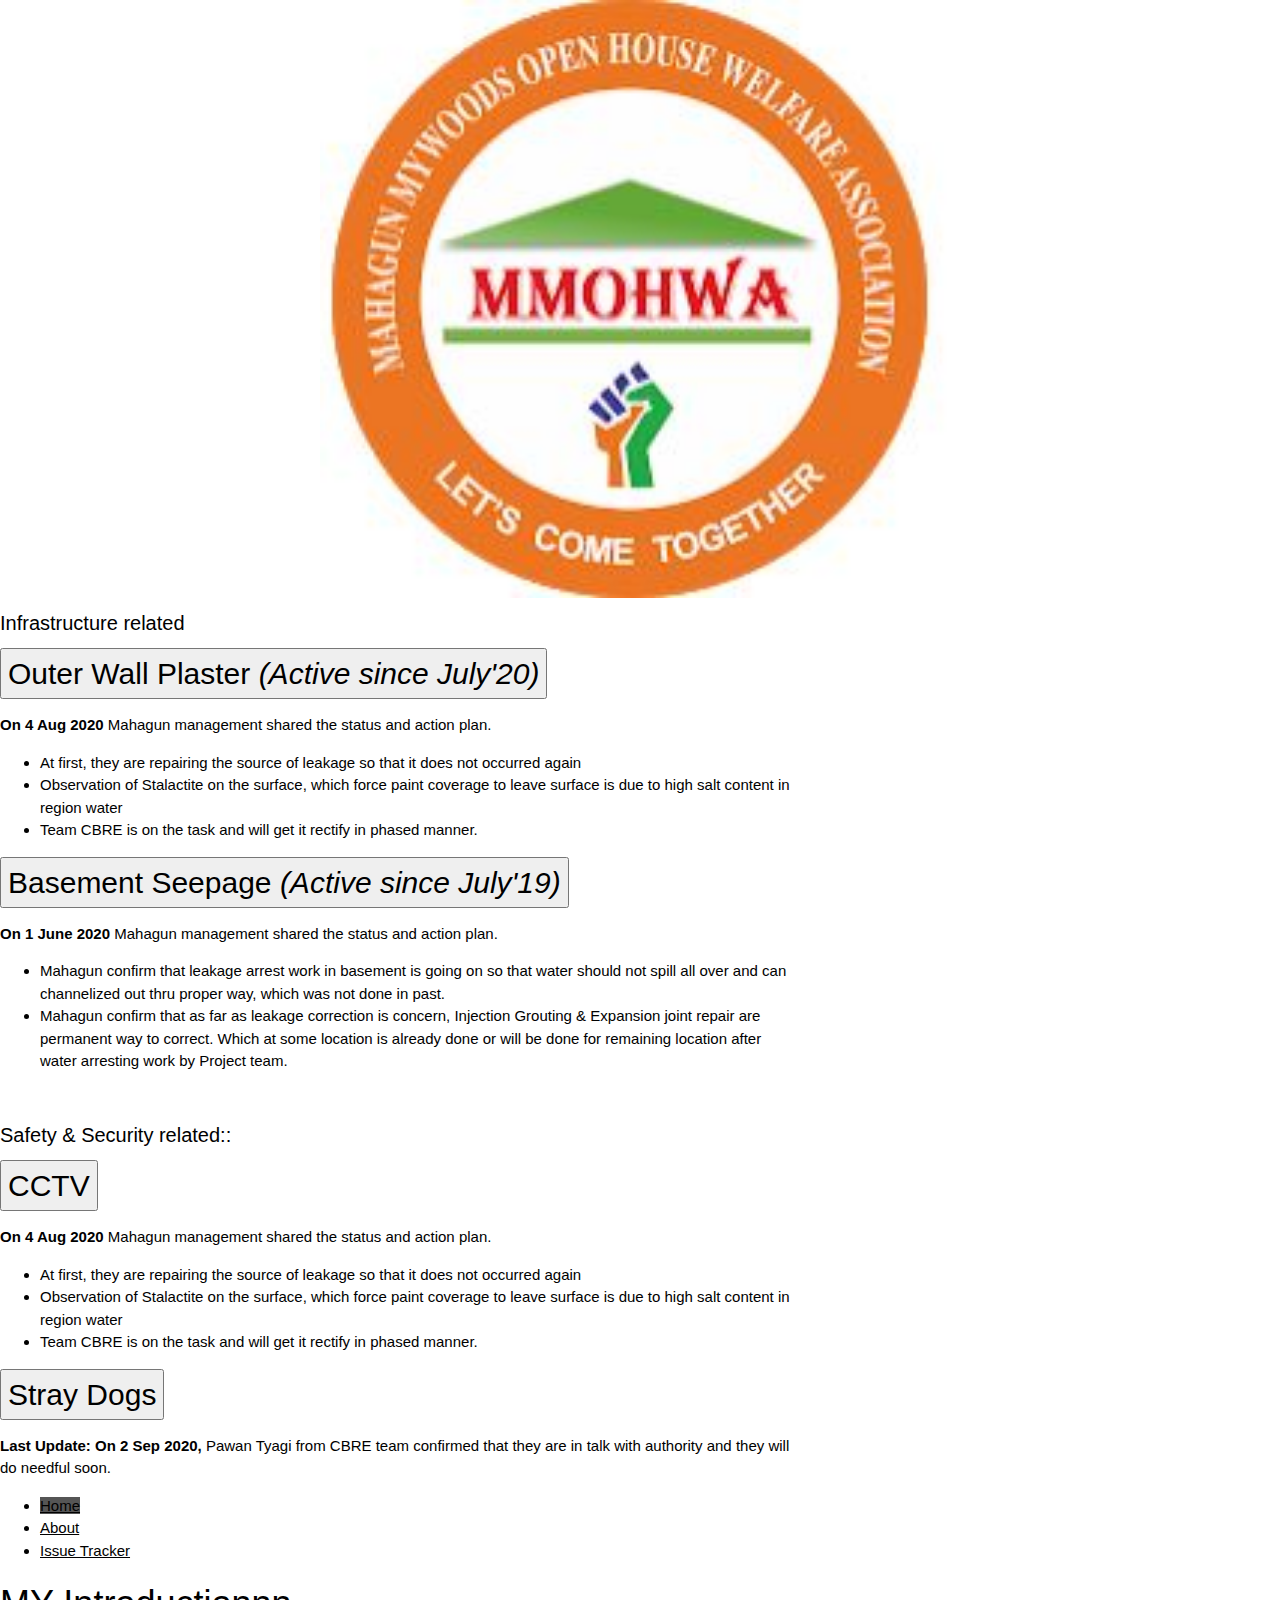
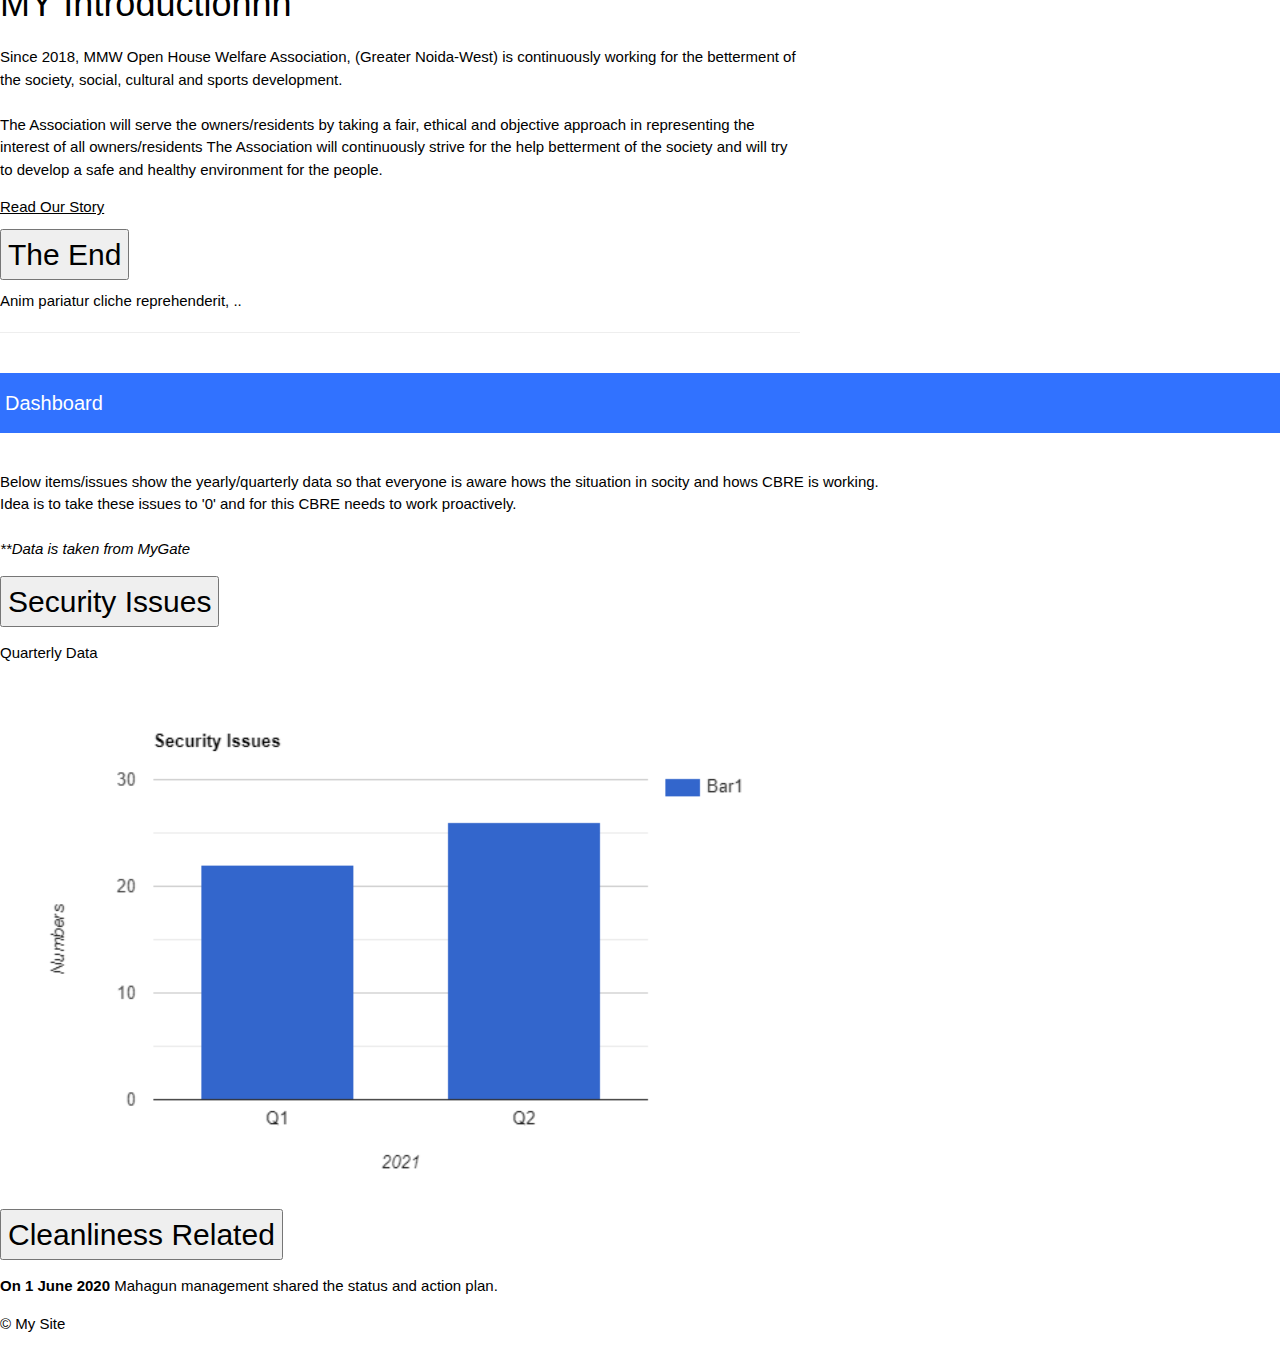
==== index.html @ 69f55abd "Update index.html" ====
<html lang="en">
  <head>
    <meta charset="UTF-8" />
    <meta name="viewport" content="width=device-width, initial-scale=1.0" />
    <title>MMOHWA</title>
    <link rel="stylesheet" href="https://stackpath.bootstrapcdn.com/bootstrap/5.0.0-alpha1/css/bootstrap.min.css" integrity="sha384-r4NyP46KrjDleawBgD5tp8Y7UzmLA05oM1iAEQ17CSuDqnUK2+k9luXQOfXJCJ4I" crossorigin="anonymous" />
    <link rel="stylesheet" href="custom.css" />
    <link rel="stylesheet" href="https://www.w3schools.com/w3css/4/w3.css">
    <style>
   .responsive {
  width: 100%;
  height: auto;
}

    .collapsible {
  background-color: #777;
  color: white;
  cursor: pointer;
  padding-top: 10px;
  padding-bottom: 10px;
  padding-left: 10px;
  padding-right: 10px;

  margin-top: 20px;
  margin-left: 20px;
  border: none;
  text-align: left;
  outline: none;
  font-size: 15px;
  
}

.active, .collapsible:hover {
  background-color: #555;
}

.content {
  padding: 0 18px;
  display: none;
  overflow: hidden;
  background-color: #f1f1f1;
  position: absolute;
}
    </style>

  </head>
  <body>
<img src="images/logo.JPG" alt="writeup" class="center">

<h4> Infrastructure related</h4>

<div class="container my-custom-container pt-3">     
      
  <div class="accordion" id="accordionExample">
    <div class="card">
      <div class="card-header" id="headingOne">
        <h2 class="mb-0">
          <button class="btn btn-link btn-block text-left" type="button" data-toggle="collapse" data-target="#collapseOne" aria-expanded="true" aria-controls="collapseOne">
            Outer Wall Plaster      <i>(Active since July'20)</i>
          </button>
        </h2>
      </div>

      <div id="collapseOne" class="collapse" aria-labelledby="headingOne" data-parent="#accordionExample">
        <div class="card-body">
          
<p>
<b>On 4 Aug 2020 </b> Mahagun management shared the status and action plan. </br>
<ul>

<li>At first, they are repairing the source of leakage so that it does not occurred again </li>

<li>Observation of Stalactite on the surface, which force paint coverage to leave surface is due to high salt content in region water </li>

<li>Team CBRE is on the task and will get it rectify in phased manner.</li>
</ul>  


</p>
        </div>
      </div>
    </div>


    <div class="card">
      <div class="card-header" id="headingTwo">
        <h2 class="mb-0">
          <button class="btn btn-link btn-block text-left collapsed" type="button" data-toggle="collapse" data-target="#collapseTwo" aria-expanded="false" aria-controls="collapseTwo">
            Basement Seepage      <i>(Active since July'19)</i>
          </button>
        </h2>
      </div>
      <div id="collapseTwo" class="collapse" aria-labelledby="headingTwo" data-parent="#accordionExample">
        <div class="card-body">
     <p>
<b>On 1 June 2020 </b> Mahagun management shared the status and action plan. </br>
<ul>

<li>Mahagun confirm that leakage arrest work in basement is going on so that water should not spill all over and can channelized out thru proper way, which was not done in past. </li>

<li>Mahagun confirm that as far as leakage correction is concern, Injection Grouting & Expansion joint repair are permanent way to correct. Which at some location is already done or will be done for remaining location after water arresting work by Project team. </li>


</ul>  


        </div>
      </div>
    </div>
    
    </div>
  </div>
</div>


</br>
<h4>
  Safety & Security related::
  </h4>
<div class="container my-custom-container pt-3">     

    <div class="accordion" id="accordionExample">
      <div class="card">
        <div class="card-header" id="headingFour">
          <h2 class="mb-0">
            <button class="btn btn-link btn-block text-left" type="button" data-toggle="collapse" data-target="#collapseFour" aria-expanded="true" aria-controls="collapseFour">
              CCTV
            </button>
          </h2>
        </div>

        <div id="collapseFour" class="collapse" aria-labelledby="headingFour" data-parent="#accordionExample">
          <div class="card-body">
            
<p>
  <b>On 4 Aug 2020 </b> Mahagun management shared the status and action plan. </br>
  <ul>

  <li>At first, they are repairing the source of leakage so that it does not occurred again </li>
  
  <li>Observation of Stalactite on the surface, which force paint coverage to leave surface is due to high salt content in region water </li>
  
  <li>Team CBRE is on the task and will get it rectify in phased manner.</li>
  </ul>  
  

</p>



          </div>
        </div>
      </div>
      <div class="card">
        <div class="card-header" id="headingFive">
          <h2 class="mb-0">
            <button class="btn btn-link btn-block text-left collapsed" type="button" data-toggle="collapse" data-target="#collapseFive" aria-expanded="false" aria-controls="collapseFive">
              Stray Dogs
            </button>
          </h2>
        </div>
        <div id="collapseFive" class="collapse" aria-labelledby="headingFive" data-parent="#accordionExample">
          <div class="card-body">
       <p>
  <b>Last Update: On 2 Sep 2020, </b> Pawan Tyagi from CBRE team confirmed that they are in talk with authority and they will do needful soon. </br>
   

          </div>
        </div>
      </div>
      
      </div>
    </div>
  </div>
  

    <div class="container my-custom-container pt-3">
      <nav class="mb-3">
        <ul class="nav nav-tabs justify-content-center">
          <li class="nav-item">
            <a class="nav-link active" href="#">Home</a>
          </li>
          <li class="nav-item">
            <a class="nav-link" href="about.html">About</a>
          </li>
          <li class="nav-item">
            <a class="nav-link" href="animals.html">Issue Tracker</a>
          </li>
        </ul>
      </nav>

      <div class="row">
        <div class="col-md-7">
          <h1>MY Introductionnn</h1>
          <p>Since 2018, MMW Open House Welfare Association, (Greater Noida-West) is  continuously working for the betterment of the society, social, cultural and sports development.  </br></br>

The Association will serve the owners/residents by taking a fair, ethical and objective approach in representing the interest of all owners/residents The Association will continuously strive for the help betterment of the society and will try to develop a safe and healthy environment for the people.</p>
          
          <a href="about.html" class="btn btn-primary btn-lg">Read Our Story</a>
        </div>
        <div class="col-md-5 text-center pt-5">
          
        </div>
      </div>
    </div>

    <div class="container my-custom-container pt-3">
      <div class="accordion" id="accordionExample">
      


            <!-- 1 div aur close ---JavaScript and dependencies -->

       
        <div class="card">
          <div class="card-header" id="headingThree">
            <h2 class="mb-0">
              <button class="btn btn-link btn-block text-left collapsed" type="button" data-toggle="collapse" data-target="#collapseThree" aria-expanded="false" aria-controls="collapseThree">
                The End
              </button>
            </h2>
          </div>
          <div id="collapseThree" class="collapse" aria-labelledby="headingThree" data-parent="#accordionExample">
            <div class="card-body">
              Anim pariatur cliche reprehenderit, ..
              <hr />
              
            </div>
          </div>
        </div>
      </div>
    </div>    

    <div class="a">
      <h4> Dashboard</h4>
      </div>
    </br>
    <p> Below items/issues show the yearly/quarterly data so that everyone is aware hows the situation in socity and hows CBRE is working. </br>
      Idea is to take these issues to '0' and for this CBRE needs to work proactively.</br> </br>
      <i>**Data is taken from MyGate </i></p>

    <div class="container my-custom-container pt-3">     
      
      <div class="accordion" id="accordionExample">
        <div class="card">
          <div class="card-header" id="headingSix">
            <h2 class="mb-0">
              <button class="btn btn-link btn-block text-left" type="button" data-toggle="collapse" data-target="#collapseSix" aria-expanded="true" aria-controls="collapseSix">
                Security Issues
              </button>
            </h2>
          </div>
    
          <div id="collapseSix" class="collapse" aria-labelledby="headingSix" data-parent="#accordionExample">
            <div class="card-body">
              
    <p>
     Quarterly Data </br>
        </p>
        <img src="images/bar-graph.png" alt="Nature" class="responsive">
            </div>
          </div>
        </div>
    
    
        <div class="card">
          <div class="card-header" id="headingSeven">
            <h2 class="mb-0">
              <button class="btn btn-link btn-block text-left collapsed" type="button" data-toggle="collapse" data-target="#collapseSeven" aria-expanded="false" aria-controls="collapseSeven">
                Cleanliness Related
              </button>
            </h2>
          </div>
          <div id="collapseSeven" class="collapse" aria-labelledby="headingSeven" data-parent="#accordionExample">
            <div class="card-body">
         <p>
    <b>On 1 June 2020 </b> Mahagun management shared the status and action plan. </br>
   
    
    
            </div>
          </div>
        </div>
        
        </div>
      </div>
    </div>



      <footer class="border-top mt-5 py-4 text-center text-muted small">
        <p>&copy; My Site</p>
      </footer>

    <!-- JavaScript and dependencies -->
    <script src="https://cdn.jsdelivr.net/npm/popper.js@1.16.0/dist/umd/popper.min.js" integrity="sha384-Q6E9RHvbIyZFJoft+2mJbHaEWldlvI9IOYy5n3zV9zzTtmI3UksdQRVvoxMfooAo" crossorigin="anonymous"></script>
    <script src="https://stackpath.bootstrapcdn.com/bootstrap/5.0.0-alpha1/js/bootstrap.min.js" integrity="sha384-oesi62hOLfzrys4LxRF63OJCXdXDipiYWBnvTl9Y9/TRlw5xlKIEHpNyvvDShgf/" crossorigin="anonymous"></script>
  </body>
</html>
---- custom.css ----
.my-bg-photo {
  background: url('images/banner-bg.jpg') no-repeat;
  background-size: cover;
  background-position: center center;
  position: relative;
}
.center {
  display: block;
  margin-left: auto;
  margin-right: auto;
  width: 50%;
}

.my-bg-photo * {
  position: relative;
  z-index: 10;
}

.my-bg-photo:before {
  content: " ";
  position: absolute;
  z-index: 1;
  top: 0;
  bottom: 0;
  left: 0;
  right: 0;
  background-color: #000;
  opacity: .65;
}

.my-custom-container {
  max-width: 800px;
}

.accordion .btn-link:focus {
  box-shadow: none;
}

.my-drawing {
  transition: all .33s ease-out;
}

.my-drawing:hover {
  transform: scale(1.054) rotate(15deg);
}

.a {
  background-color: rgba(0, 81, 255, 0.808);
padding: 5px;
text-align: left;
  color: white;
  margin-top: 40px;
}
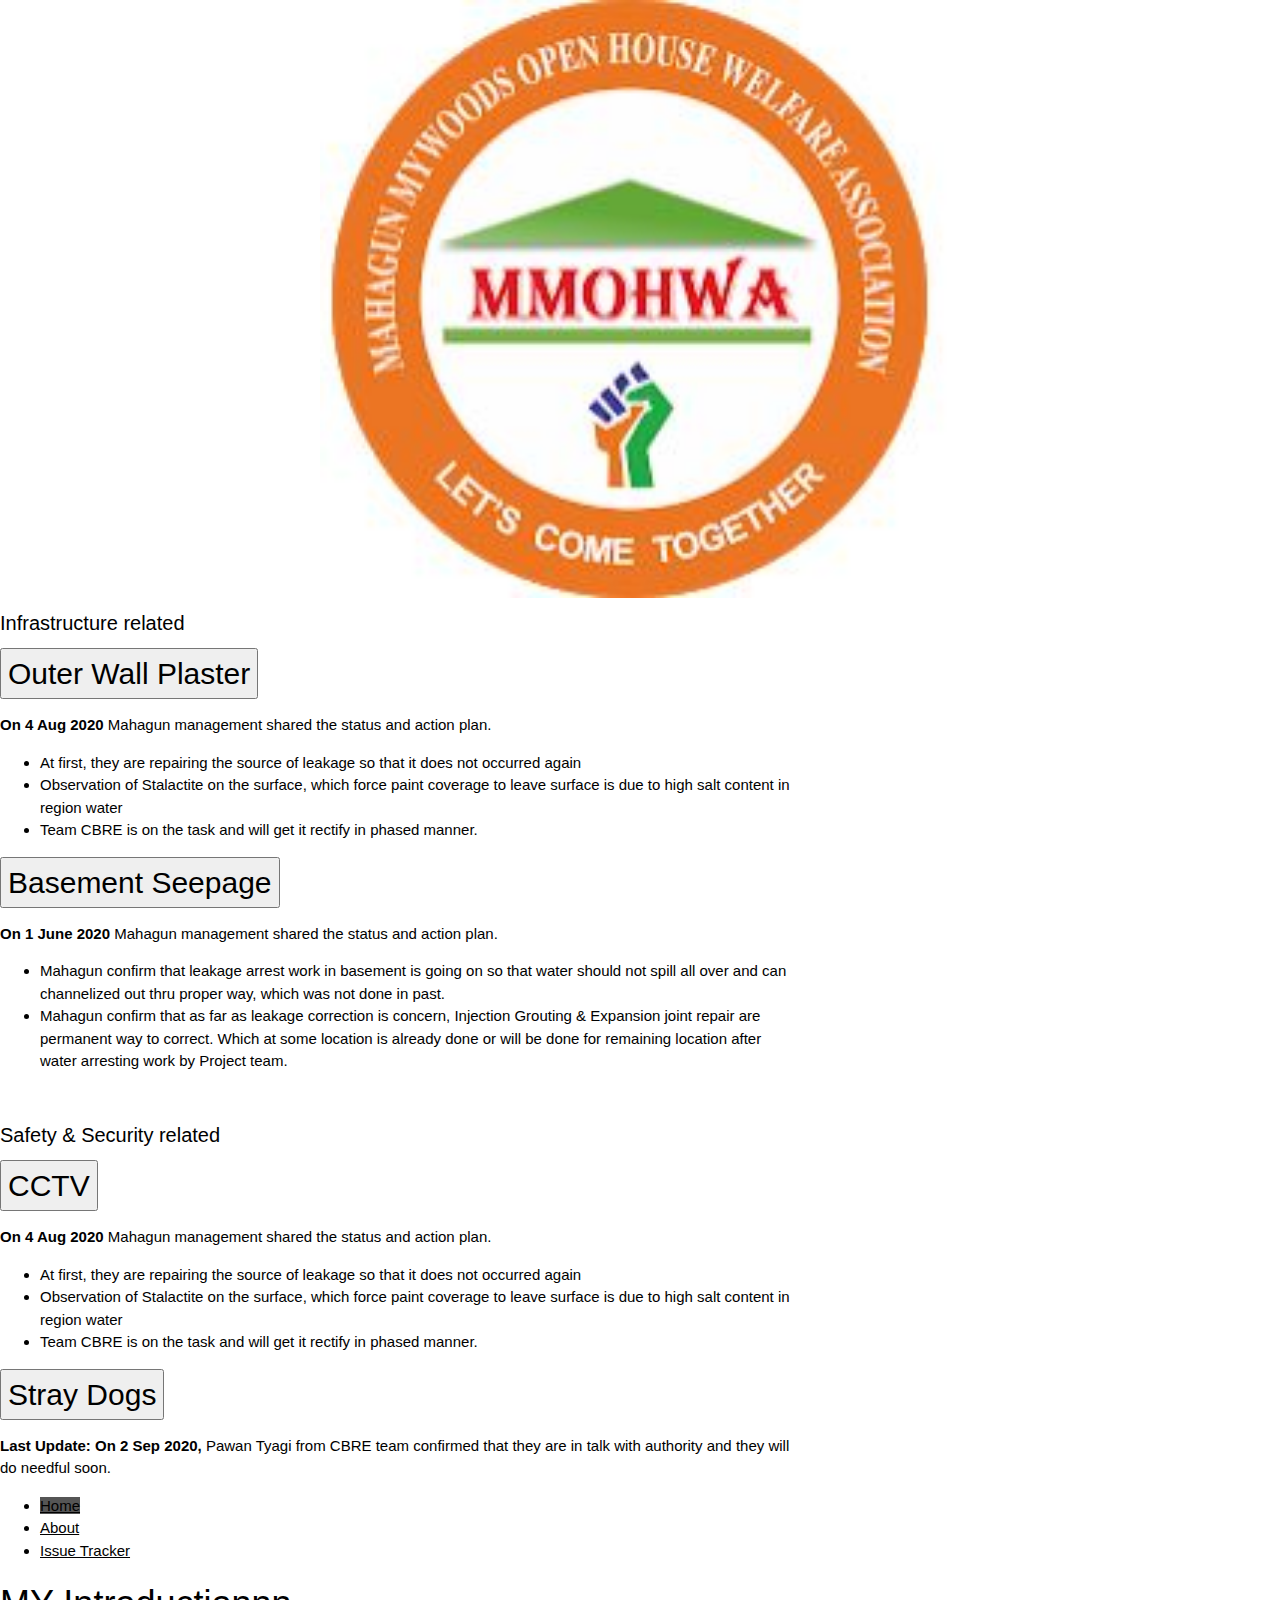
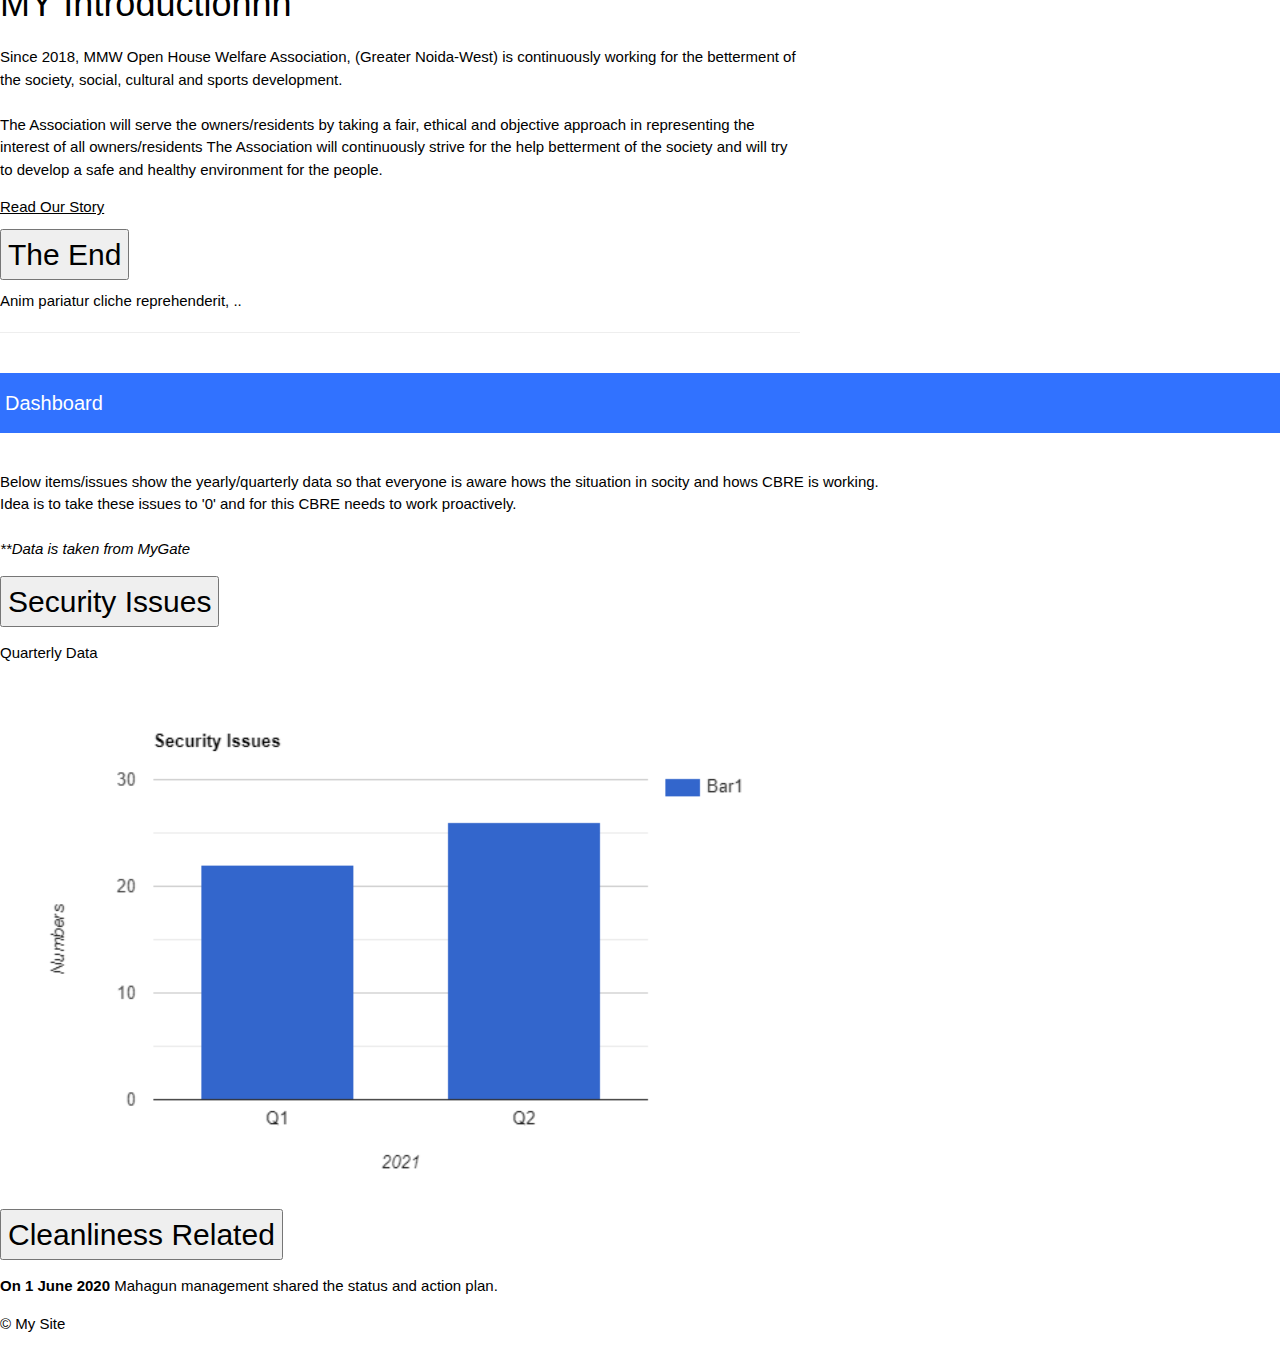
==== commit 3275aa5c: "Update index.html" ====
--- a/index.html
+++ b/index.html
@@ -56,7 +56,7 @@
       <div class="card-header" id="headingOne">
         <h2 class="mb-0">
           <button class="btn btn-link btn-block text-left" type="button" data-toggle="collapse" data-target="#collapseOne" aria-expanded="true" aria-controls="collapseOne">
-            Outer Wall Plaster      <i>(Active since July'20)</i>
+            Outer Wall Plaster     
           </button>
         </h2>
       </div>
@@ -86,7 +86,7 @@
       <div class="card-header" id="headingTwo">
         <h2 class="mb-0">
           <button class="btn btn-link btn-block text-left collapsed" type="button" data-toggle="collapse" data-target="#collapseTwo" aria-expanded="false" aria-controls="collapseTwo">
-            Basement Seepage      <i>(Active since July'19)</i>
+            Basement Seepage      
           </button>
         </h2>
       </div>
@@ -115,7 +115,7 @@
 
 </br>
 <h4>
-  Safety & Security related::
+  Safety & Security related
   </h4>
 <div class="container my-custom-container pt-3">     
 
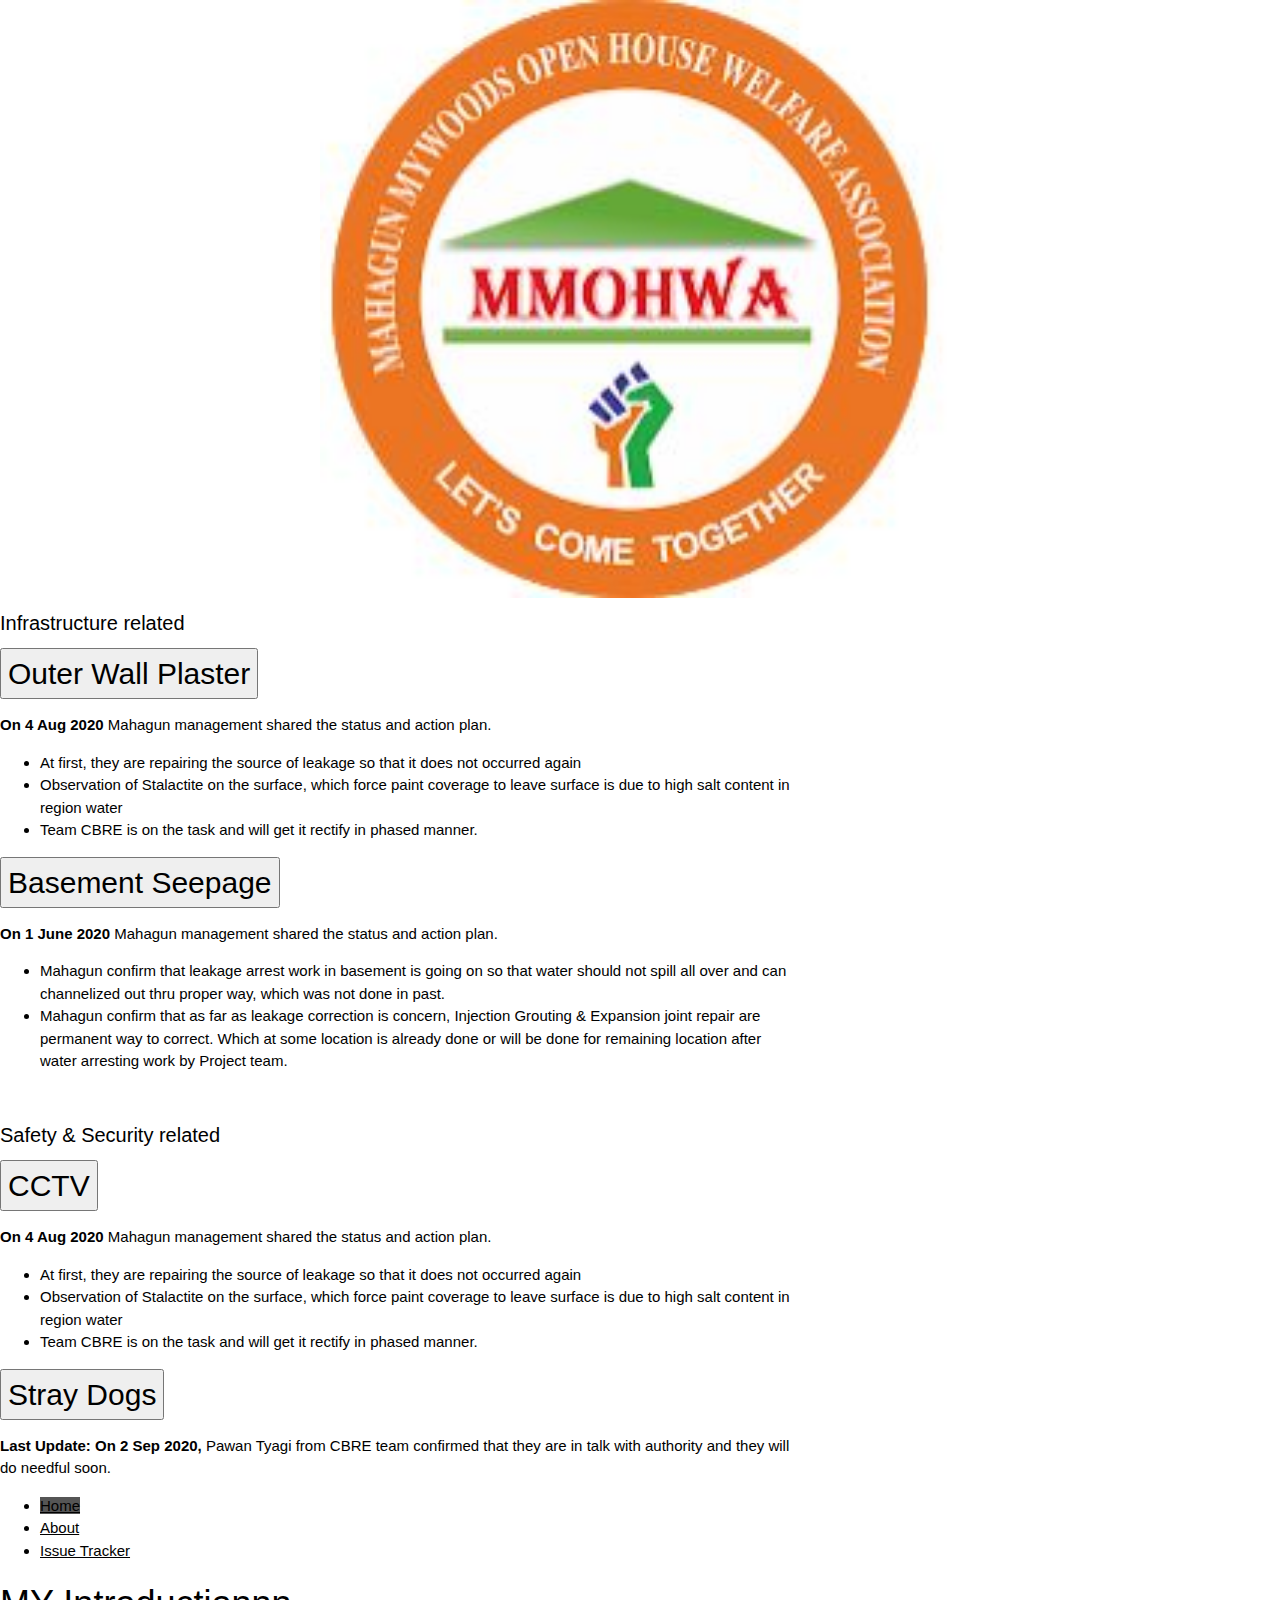
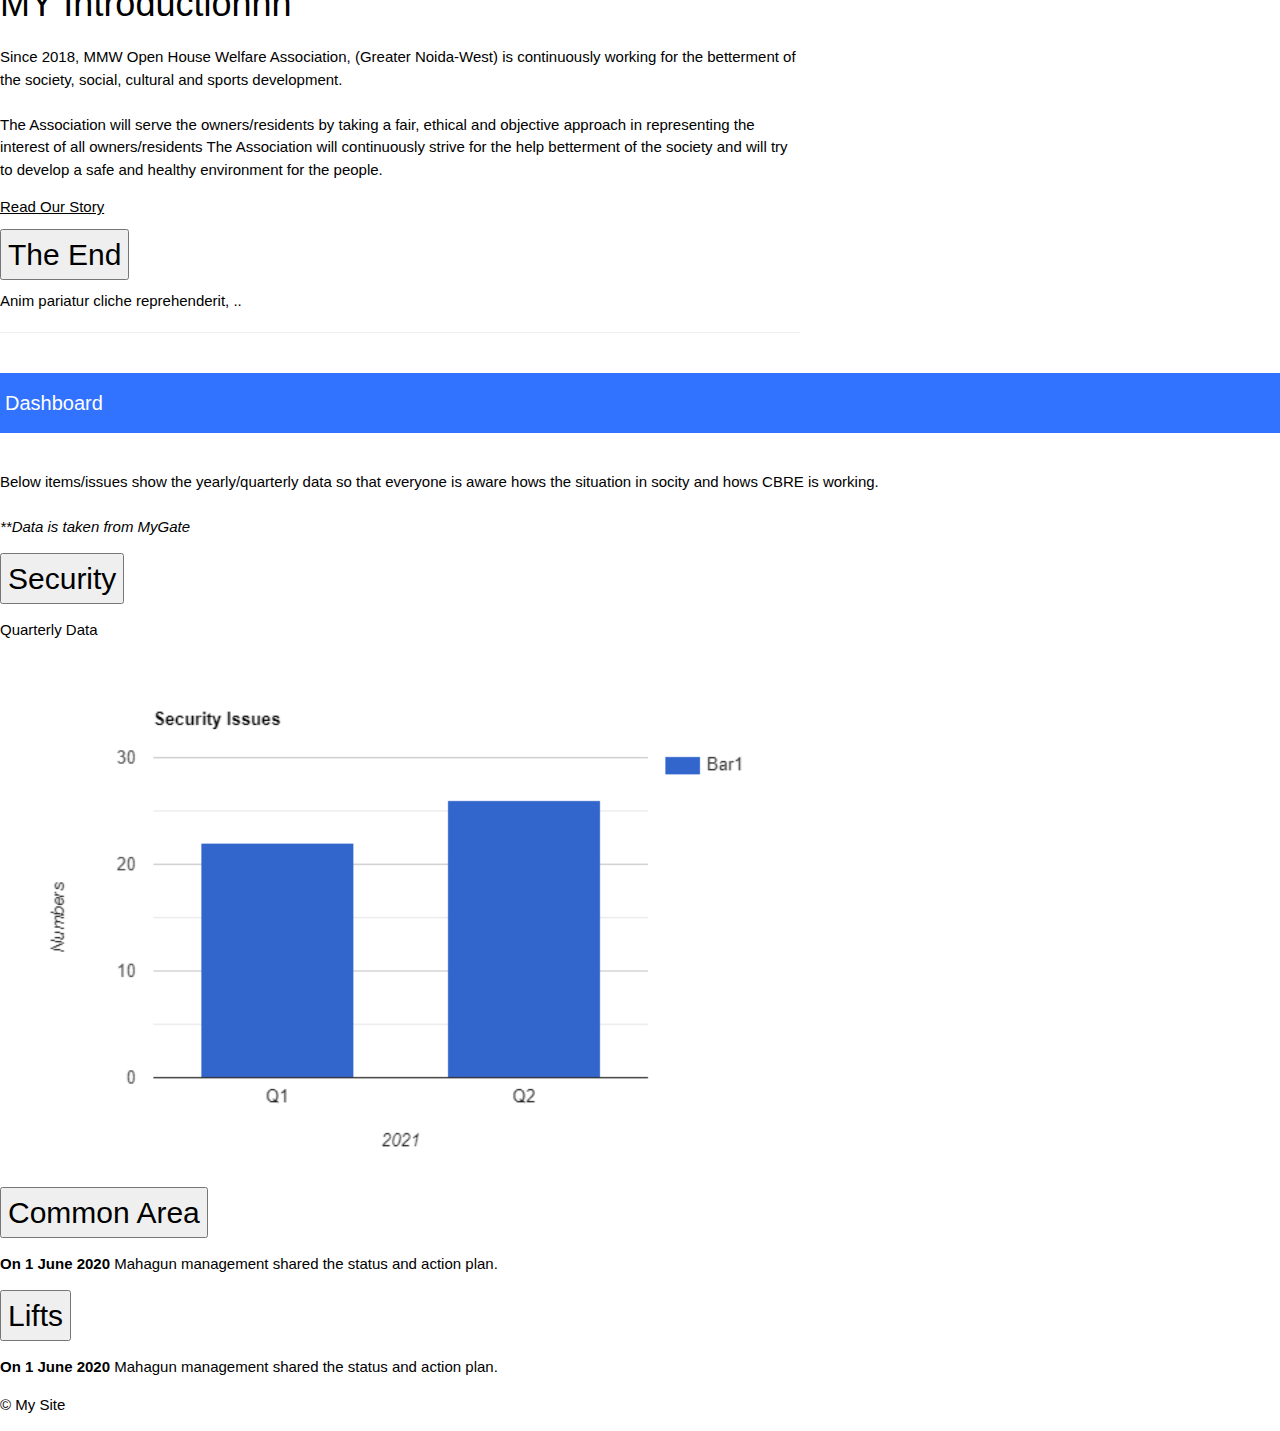
==== commit d1e0dc25: "Update index.html" ====
--- a/index.html
+++ b/index.html
@@ -235,8 +235,8 @@
       <h4> Dashboard</h4>
       </div>
     </br>
-    <p> Below items/issues show the yearly/quarterly data so that everyone is aware hows the situation in socity and hows CBRE is working. </br>
-      Idea is to take these issues to '0' and for this CBRE needs to work proactively.</br> </br>
+    <p> Below items/issues show the yearly/quarterly data so that everyone is aware hows the situation in socity and hows CBRE is working. </br></br>
+      
       <i>**Data is taken from MyGate </i></p>
 
     <div class="container my-custom-container pt-3">     
@@ -246,7 +246,7 @@
           <div class="card-header" id="headingSix">
             <h2 class="mb-0">
               <button class="btn btn-link btn-block text-left" type="button" data-toggle="collapse" data-target="#collapseSix" aria-expanded="true" aria-controls="collapseSix">
-                Security Issues
+                Security 
               </button>
             </h2>
           </div>
@@ -267,7 +267,7 @@
           <div class="card-header" id="headingSeven">
             <h2 class="mb-0">
               <button class="btn btn-link btn-block text-left collapsed" type="button" data-toggle="collapse" data-target="#collapseSeven" aria-expanded="false" aria-controls="collapseSeven">
-                Cleanliness Related
+                Common Area
               </button>
             </h2>
           </div>
@@ -281,6 +281,20 @@
             </div>
           </div>
         </div>
+
+        <div class="card">
+          <div class="card-header" id="headingEight">
+            <h2 class="mb-0">
+              <button class="btn btn-link btn-block text-left collapsed" type="button" data-toggle="collapse" data-target="#collapseEight" aria-expanded="false" aria-controls="collapseEight">
+                Lifts
+              </button>
+            </h2>
+          </div>
+          <div id="collapseEight" class="collapse" aria-labelledby="headingEight" data-parent="#accordionExample">
+            <div class="card-body">
+         <p>
+    <b>On 1 June 2020 </b> Mahagun management shared the status and action plan. </br>
+   
         
         </div>
       </div>
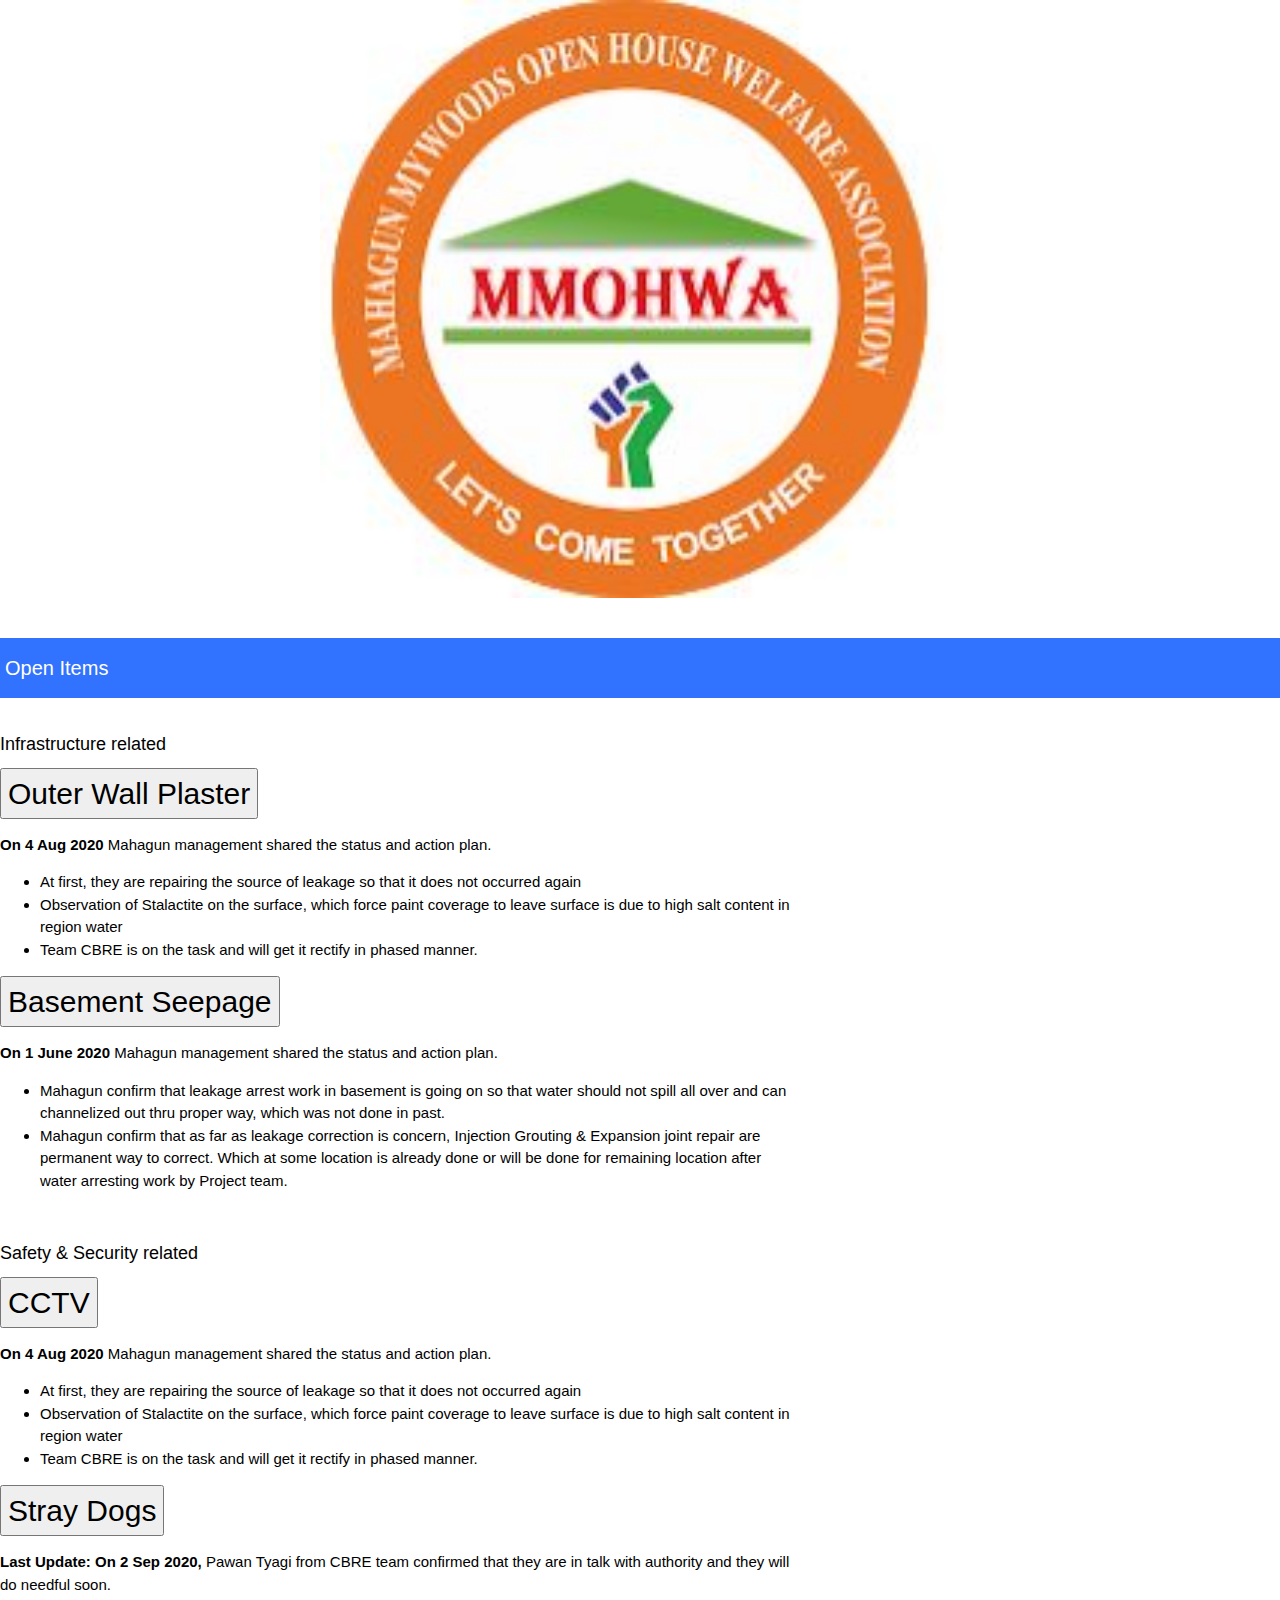
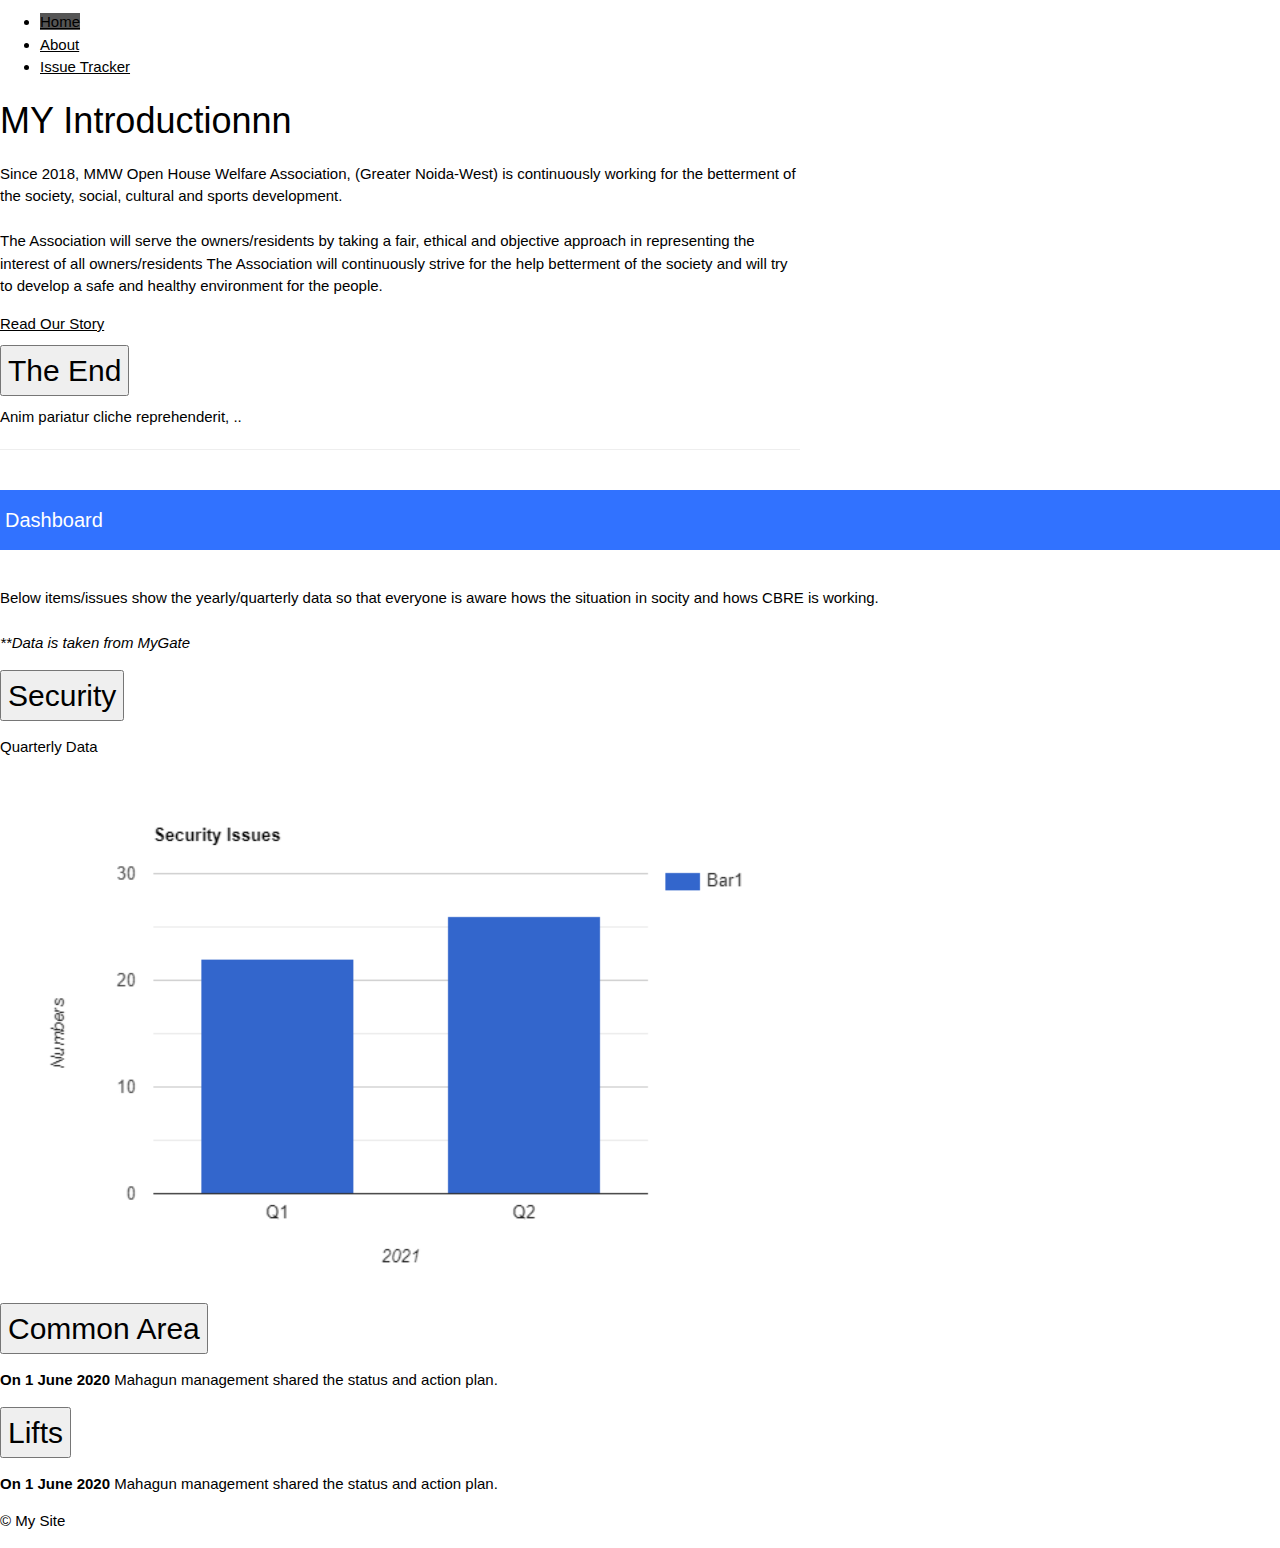
==== commit 0d9c657d: "Update index.html" ====
--- a/index.html
+++ b/index.html
@@ -47,7 +47,12 @@
   <body>
 <img src="images/logo.JPG" alt="writeup" class="center">
 
-<h4> Infrastructure related</h4>
+<div class="a">
+  <h4> Open Items</h4>
+  </div>
+</br>
+
+<h5> Infrastructure related</h5>
 
 <div class="container my-custom-container pt-3">     
       
@@ -114,9 +119,9 @@
 
 
 </br>
-<h4>
+<h5>
   Safety & Security related
-  </h4>
+  </h5>
 <div class="container my-custom-container pt-3">     
 
     <div class="accordion" id="accordionExample">
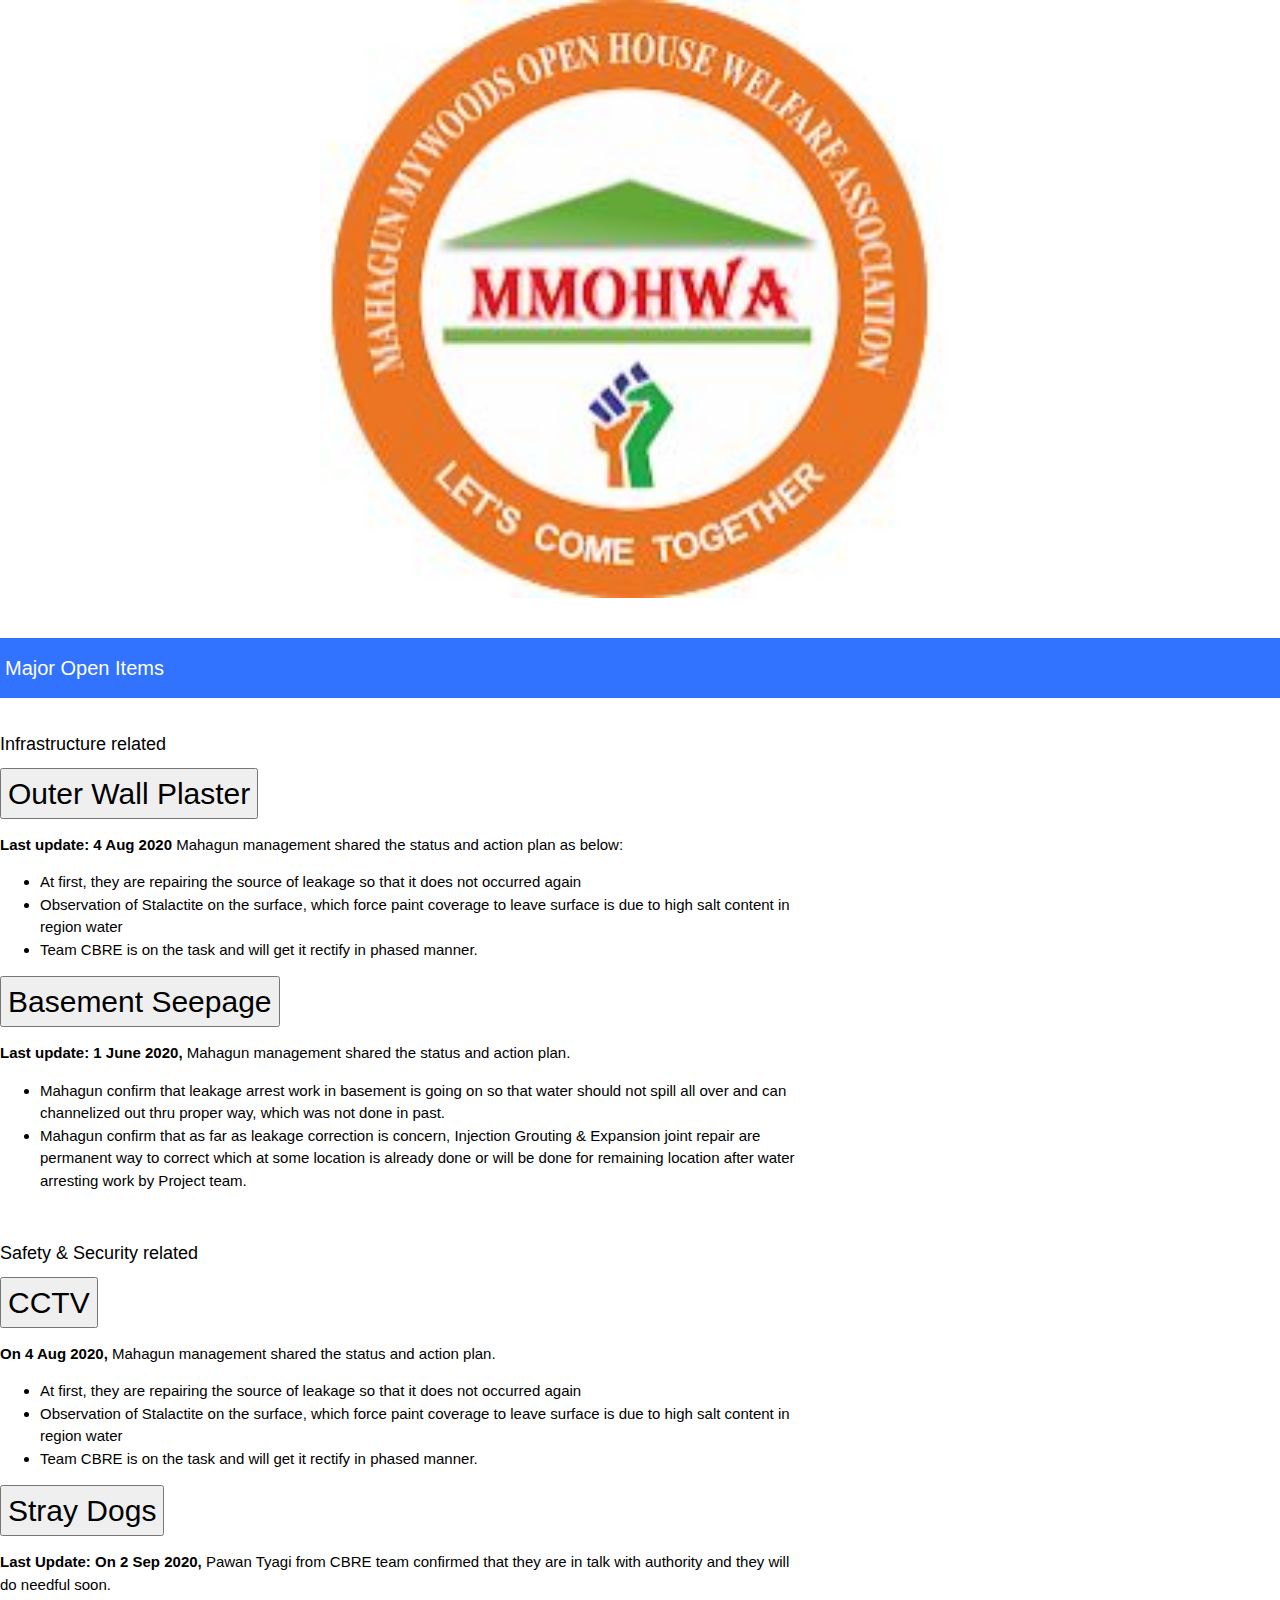
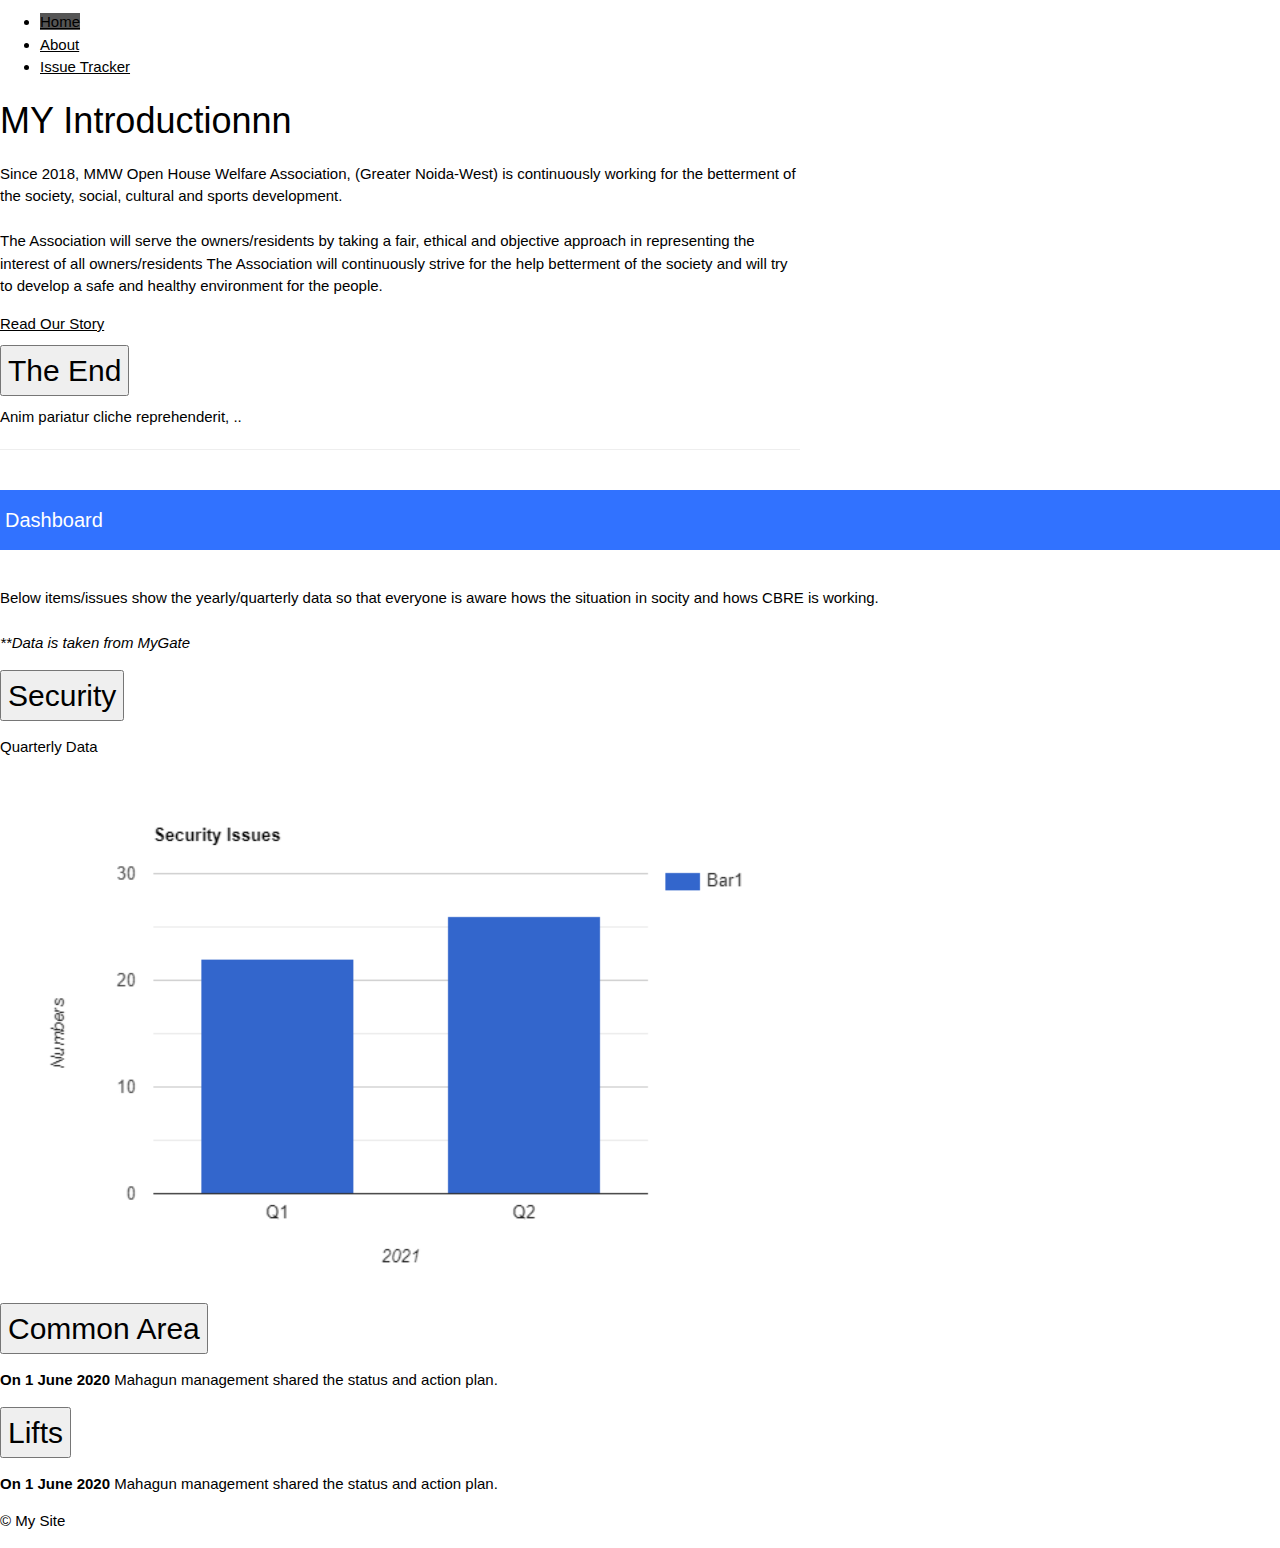
==== commit 38865d67: "Update index.html" ====
--- a/index.html
+++ b/index.html
@@ -48,7 +48,7 @@
 <img src="images/logo.JPG" alt="writeup" class="center">
 
 <div class="a">
-  <h4> Open Items</h4>
+  <h4> Major Open Items</h4>
   </div>
 </br>
 
@@ -70,7 +70,7 @@
         <div class="card-body">
           
 <p>
-<b>On 4 Aug 2020 </b> Mahagun management shared the status and action plan. </br>
+<b>Last update: 4 Aug 2020 </b> Mahagun management shared the status and action plan as below: </br>
 <ul>
 
 <li>At first, they are repairing the source of leakage so that it does not occurred again </li>
@@ -98,12 +98,12 @@
       <div id="collapseTwo" class="collapse" aria-labelledby="headingTwo" data-parent="#accordionExample">
         <div class="card-body">
      <p>
-<b>On 1 June 2020 </b> Mahagun management shared the status and action plan. </br>
+<b>Last update: 1 June 2020, </b> Mahagun management shared the status and action plan. </br>
 <ul>
 
 <li>Mahagun confirm that leakage arrest work in basement is going on so that water should not spill all over and can channelized out thru proper way, which was not done in past. </li>
 
-<li>Mahagun confirm that as far as leakage correction is concern, Injection Grouting & Expansion joint repair are permanent way to correct. Which at some location is already done or will be done for remaining location after water arresting work by Project team. </li>
+<li>Mahagun confirm that as far as leakage correction is concern, Injection Grouting & Expansion joint repair are permanent way to correct which at some location is already done or will be done for remaining location after water arresting work by Project team. </li>
 
 
 </ul>  
@@ -138,7 +138,7 @@
           <div class="card-body">
             
 <p>
-  <b>On 4 Aug 2020 </b> Mahagun management shared the status and action plan. </br>
+  <b>On 4 Aug 2020, </b> Mahagun management shared the status and action plan. </br>
   <ul>
 
   <li>At first, they are repairing the source of leakage so that it does not occurred again </li>
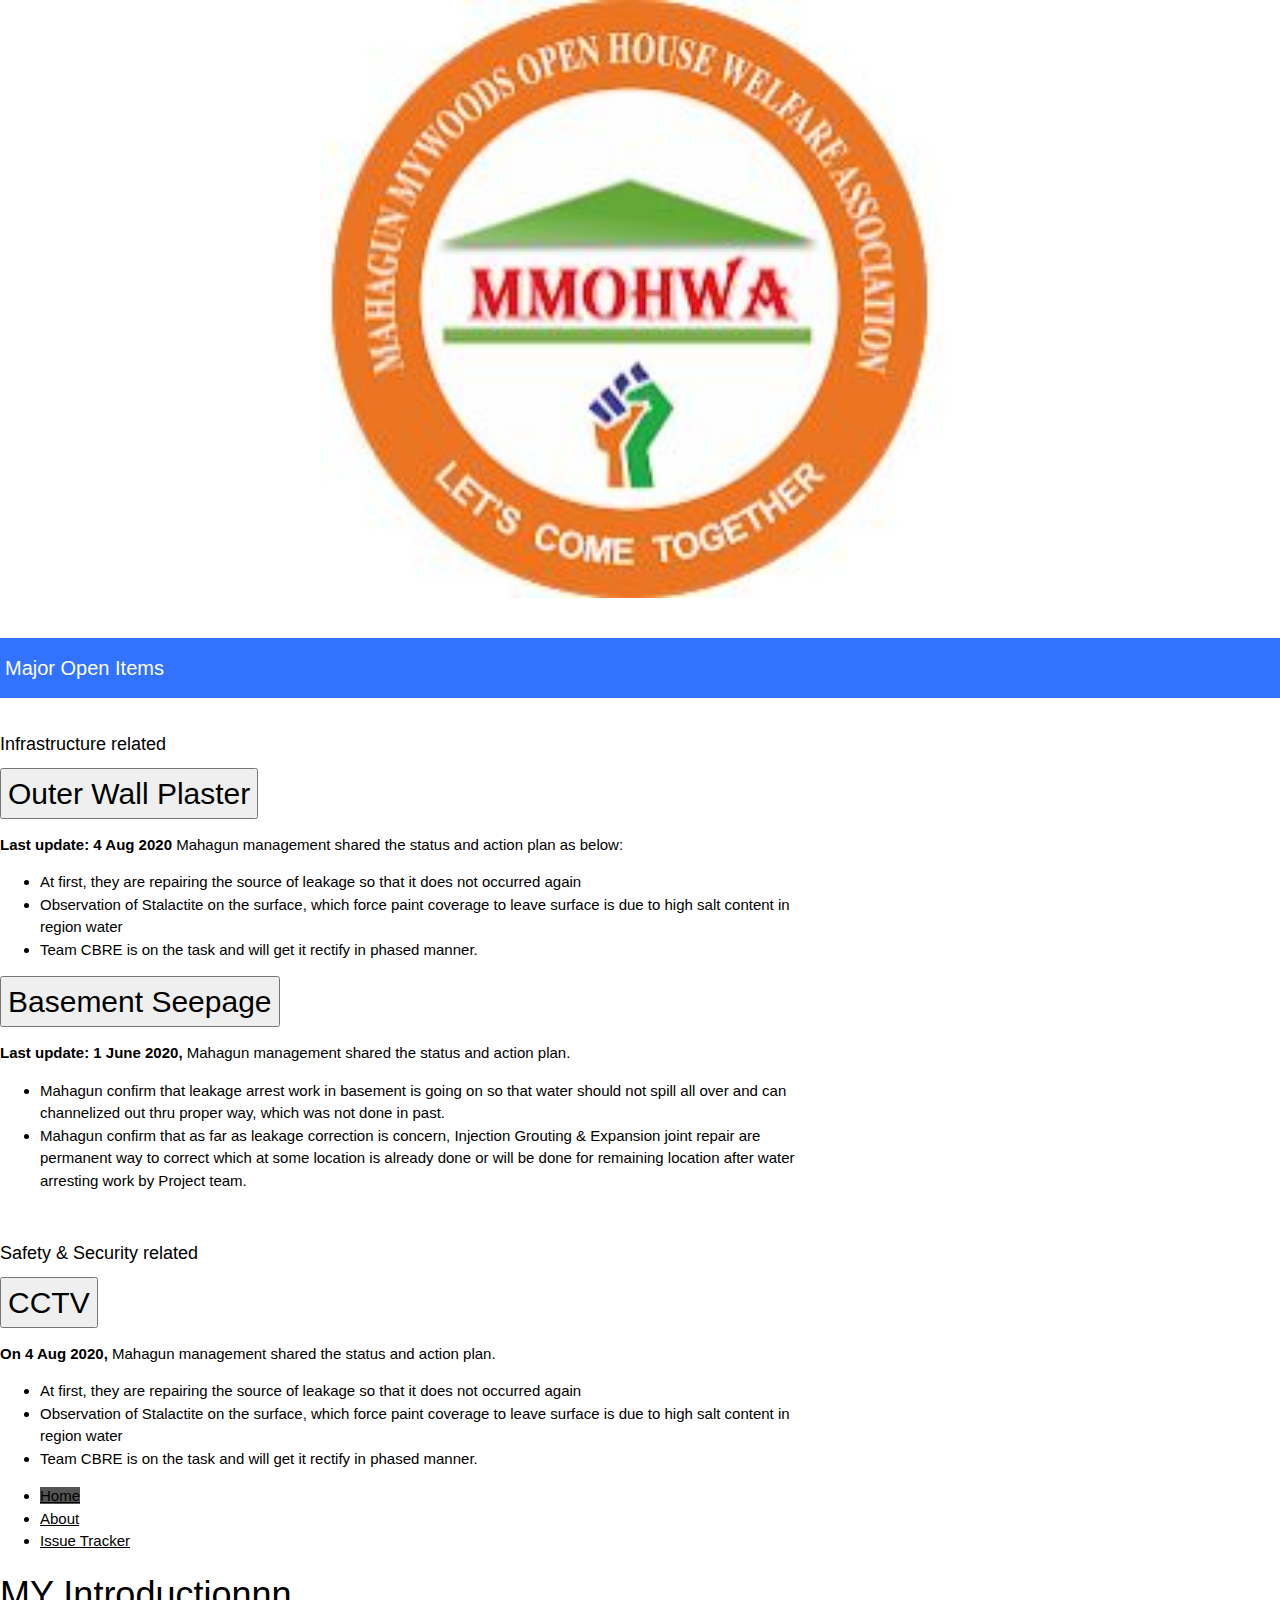
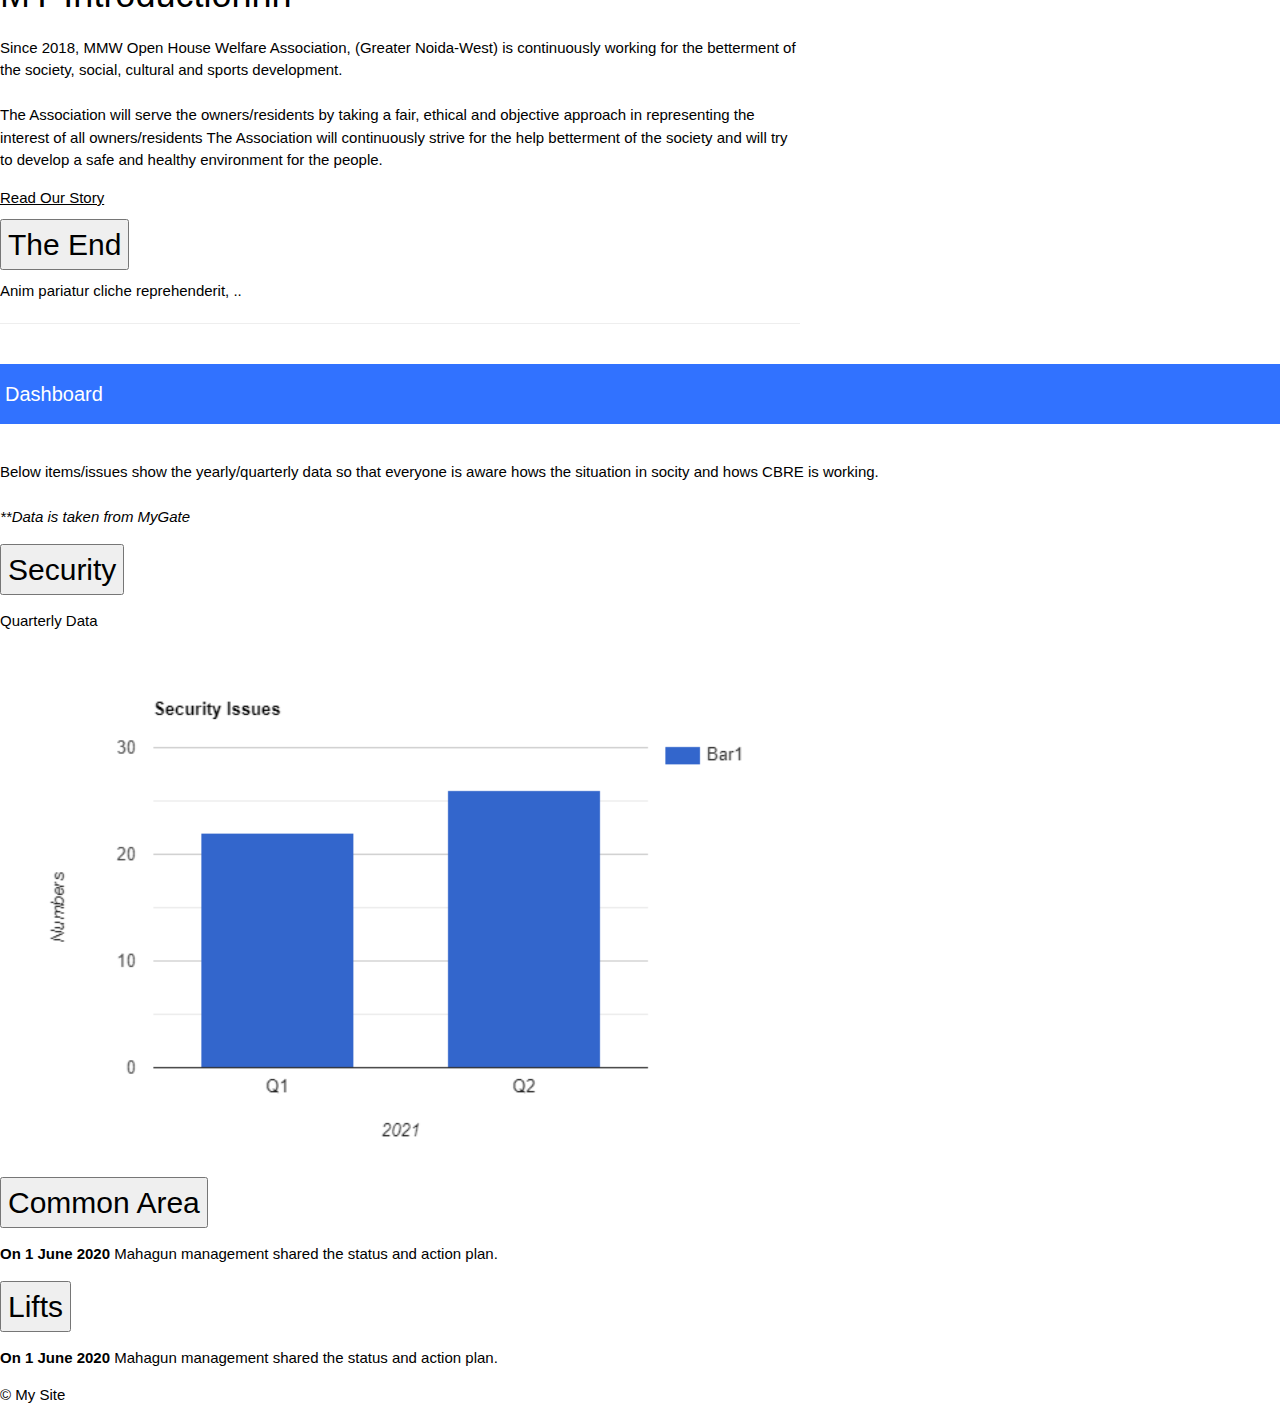
==== commit dcb9a9b3: "Update index.html" ====
--- a/index.html
+++ b/index.html
@@ -156,23 +156,7 @@
           </div>
         </div>
       </div>
-      <div class="card">
-        <div class="card-header" id="headingFive">
-          <h2 class="mb-0">
-            <button class="btn btn-link btn-block text-left collapsed" type="button" data-toggle="collapse" data-target="#collapseFive" aria-expanded="false" aria-controls="collapseFive">
-              Stray Dogs
-            </button>
-          </h2>
-        </div>
-        <div id="collapseFive" class="collapse" aria-labelledby="headingFive" data-parent="#accordionExample">
-          <div class="card-body">
-       <p>
-  <b>Last Update: On 2 Sep 2020, </b> Pawan Tyagi from CBRE team confirmed that they are in talk with authority and they will do needful soon. </br>
-   
-
-          </div>
-        </div>
-      </div>
+
       
       </div>
     </div>
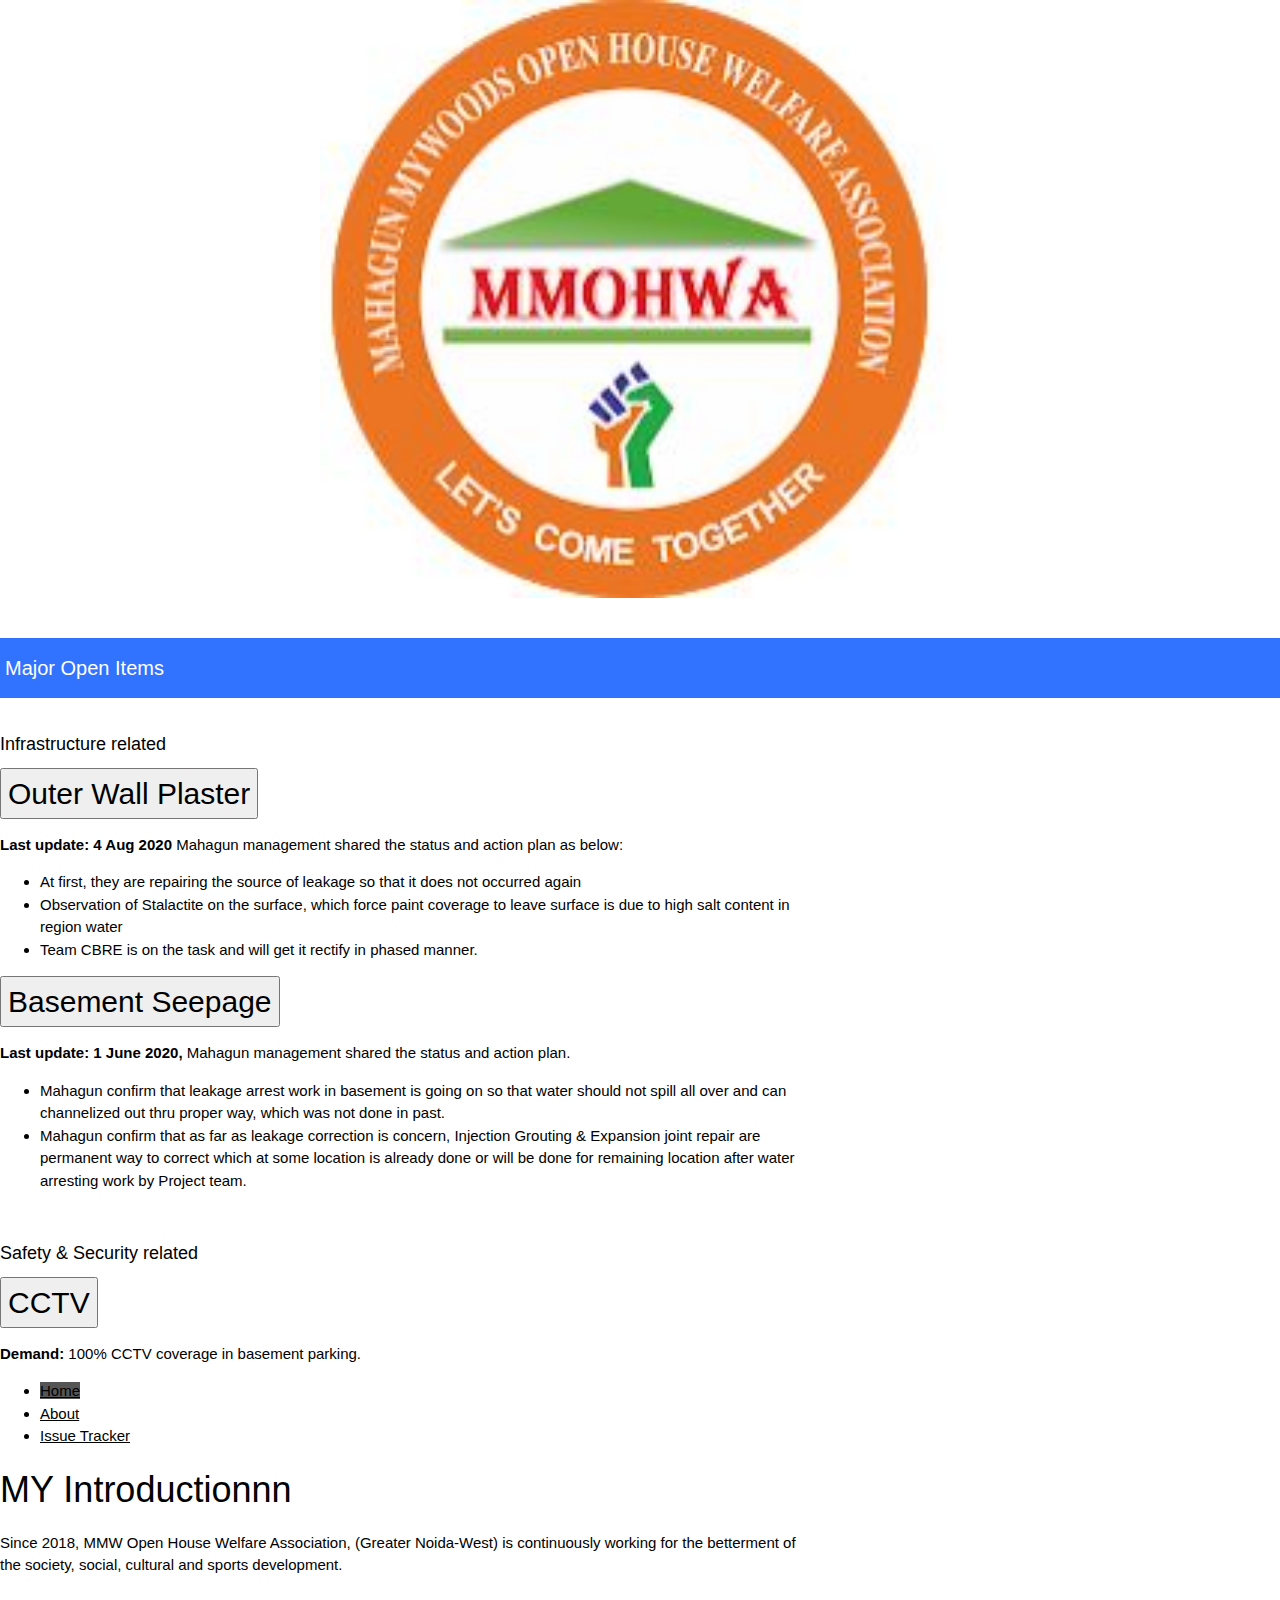
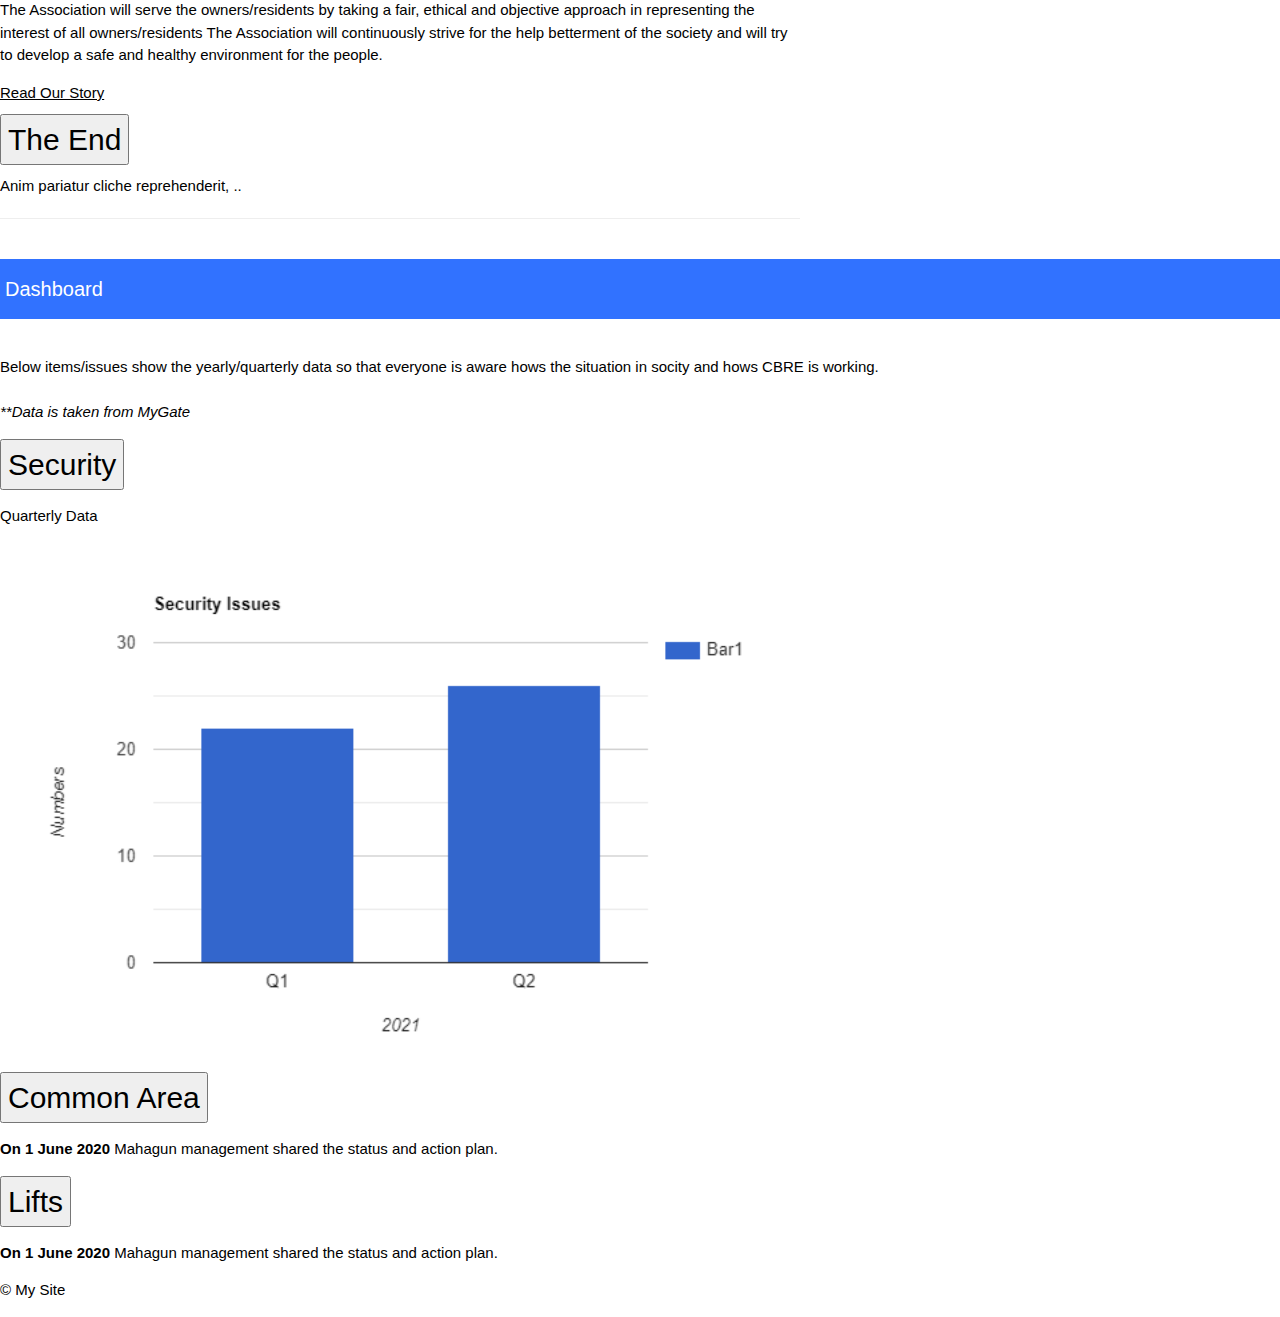
==== commit 9a3e78cb: "Update index.html" ====
--- a/index.html
+++ b/index.html
@@ -138,15 +138,8 @@
           <div class="card-body">
             
 <p>
-  <b>On 4 Aug 2020, </b> Mahagun management shared the status and action plan. </br>
-  <ul>
-
-  <li>At first, they are repairing the source of leakage so that it does not occurred again </li>
-  
-  <li>Observation of Stalactite on the surface, which force paint coverage to leave surface is due to high salt content in region water </li>
-  
-  <li>Team CBRE is on the task and will get it rectify in phased manner.</li>
-  </ul>  
+  <b>Demand:</b> 100% CCTV coverage in basement parking. </br>
+
   
 
 </p>
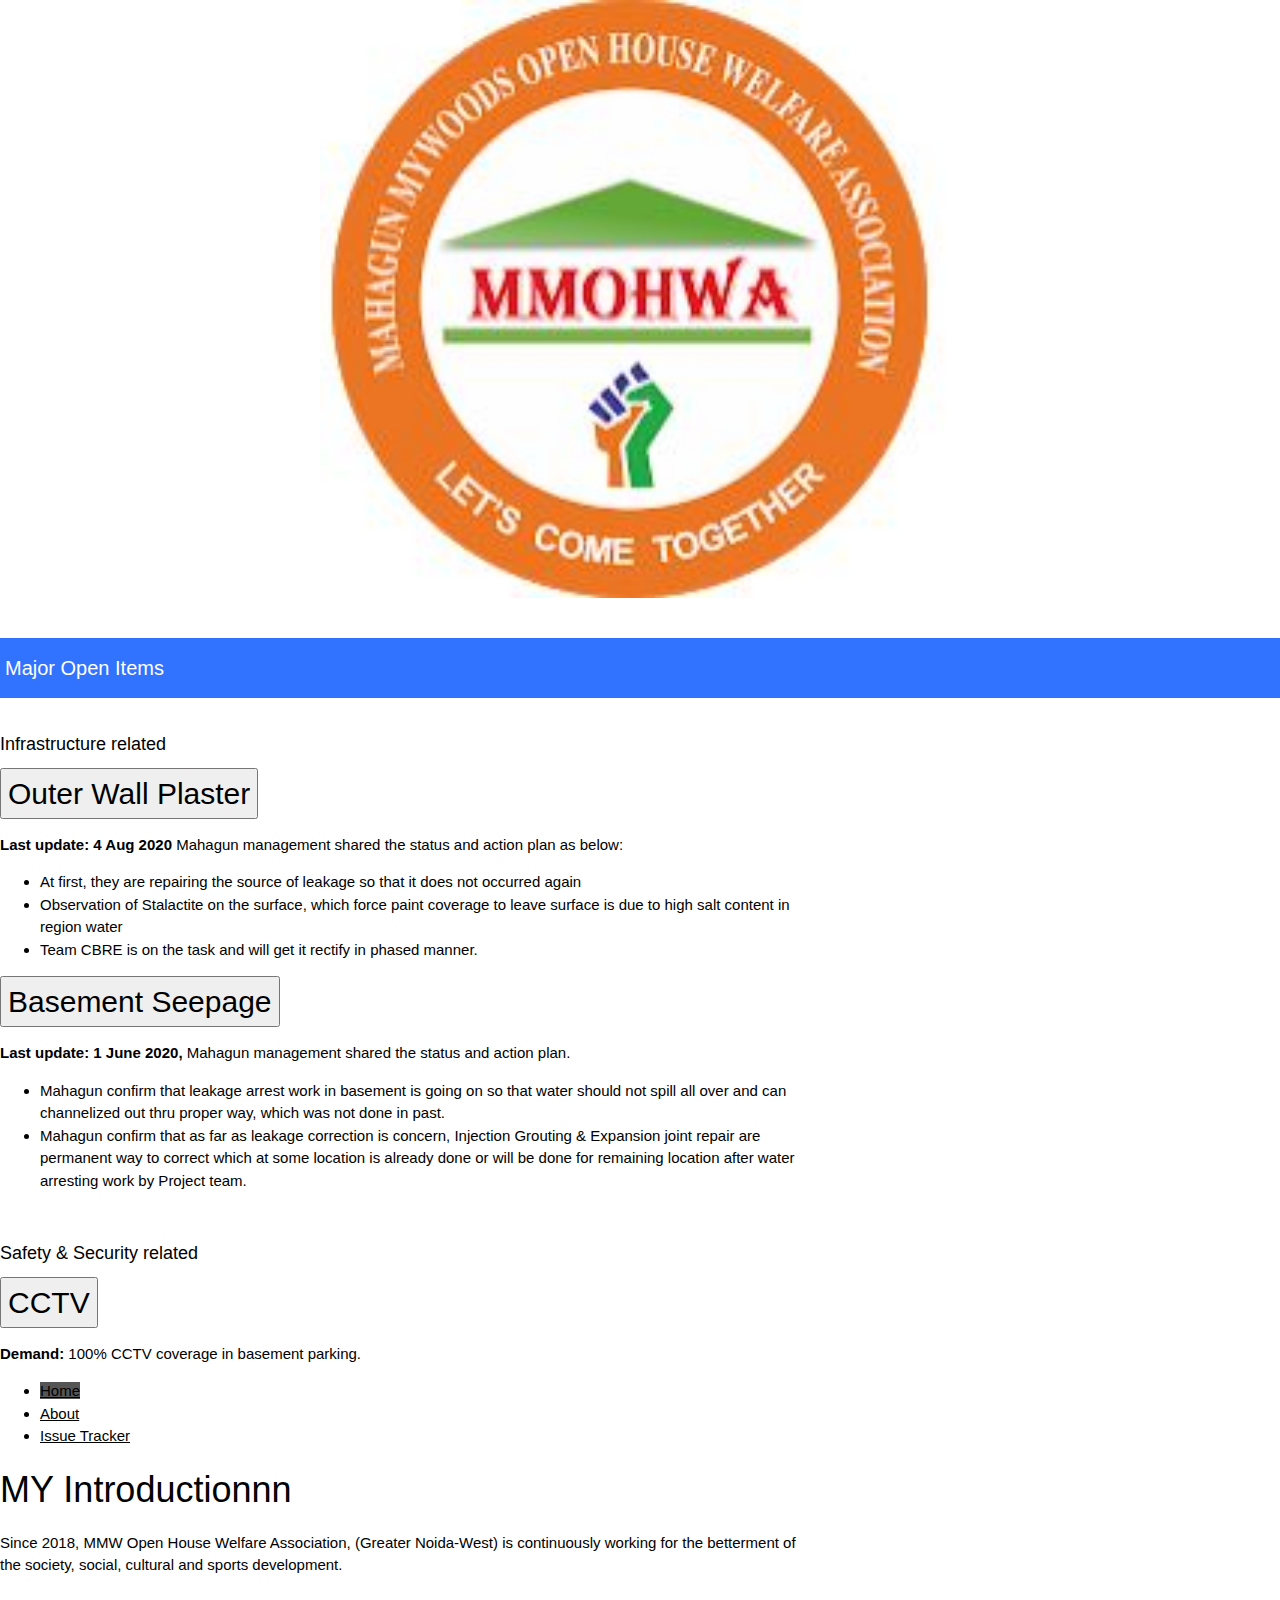
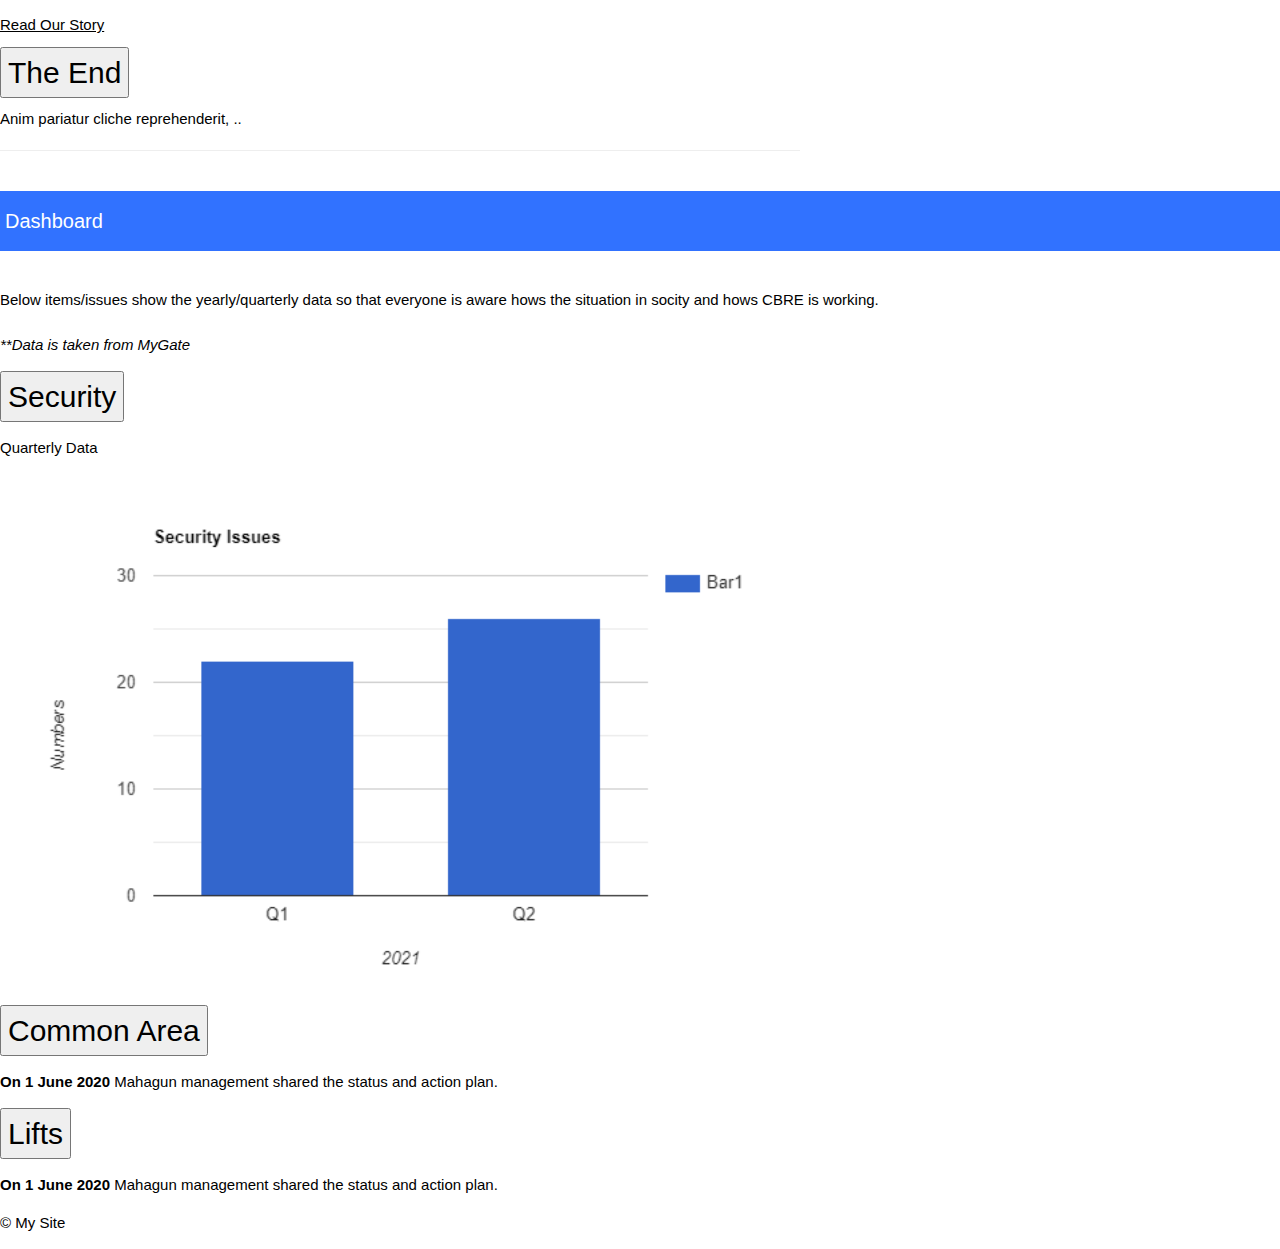
==== commit b296dfa9: "Update index.html" ====
--- a/index.html
+++ b/index.html
@@ -176,7 +176,7 @@
           <h1>MY Introductionnn</h1>
           <p>Since 2018, MMW Open House Welfare Association, (Greater Noida-West) is  continuously working for the betterment of the society, social, cultural and sports development.  </br></br>
 
-The Association will serve the owners/residents by taking a fair, ethical and objective approach in representing the interest of all owners/residents The Association will continuously strive for the help betterment of the society and will try to develop a safe and healthy environment for the people.</p>
+</p>
           
           <a href="about.html" class="btn btn-primary btn-lg">Read Our Story</a>
         </div>
